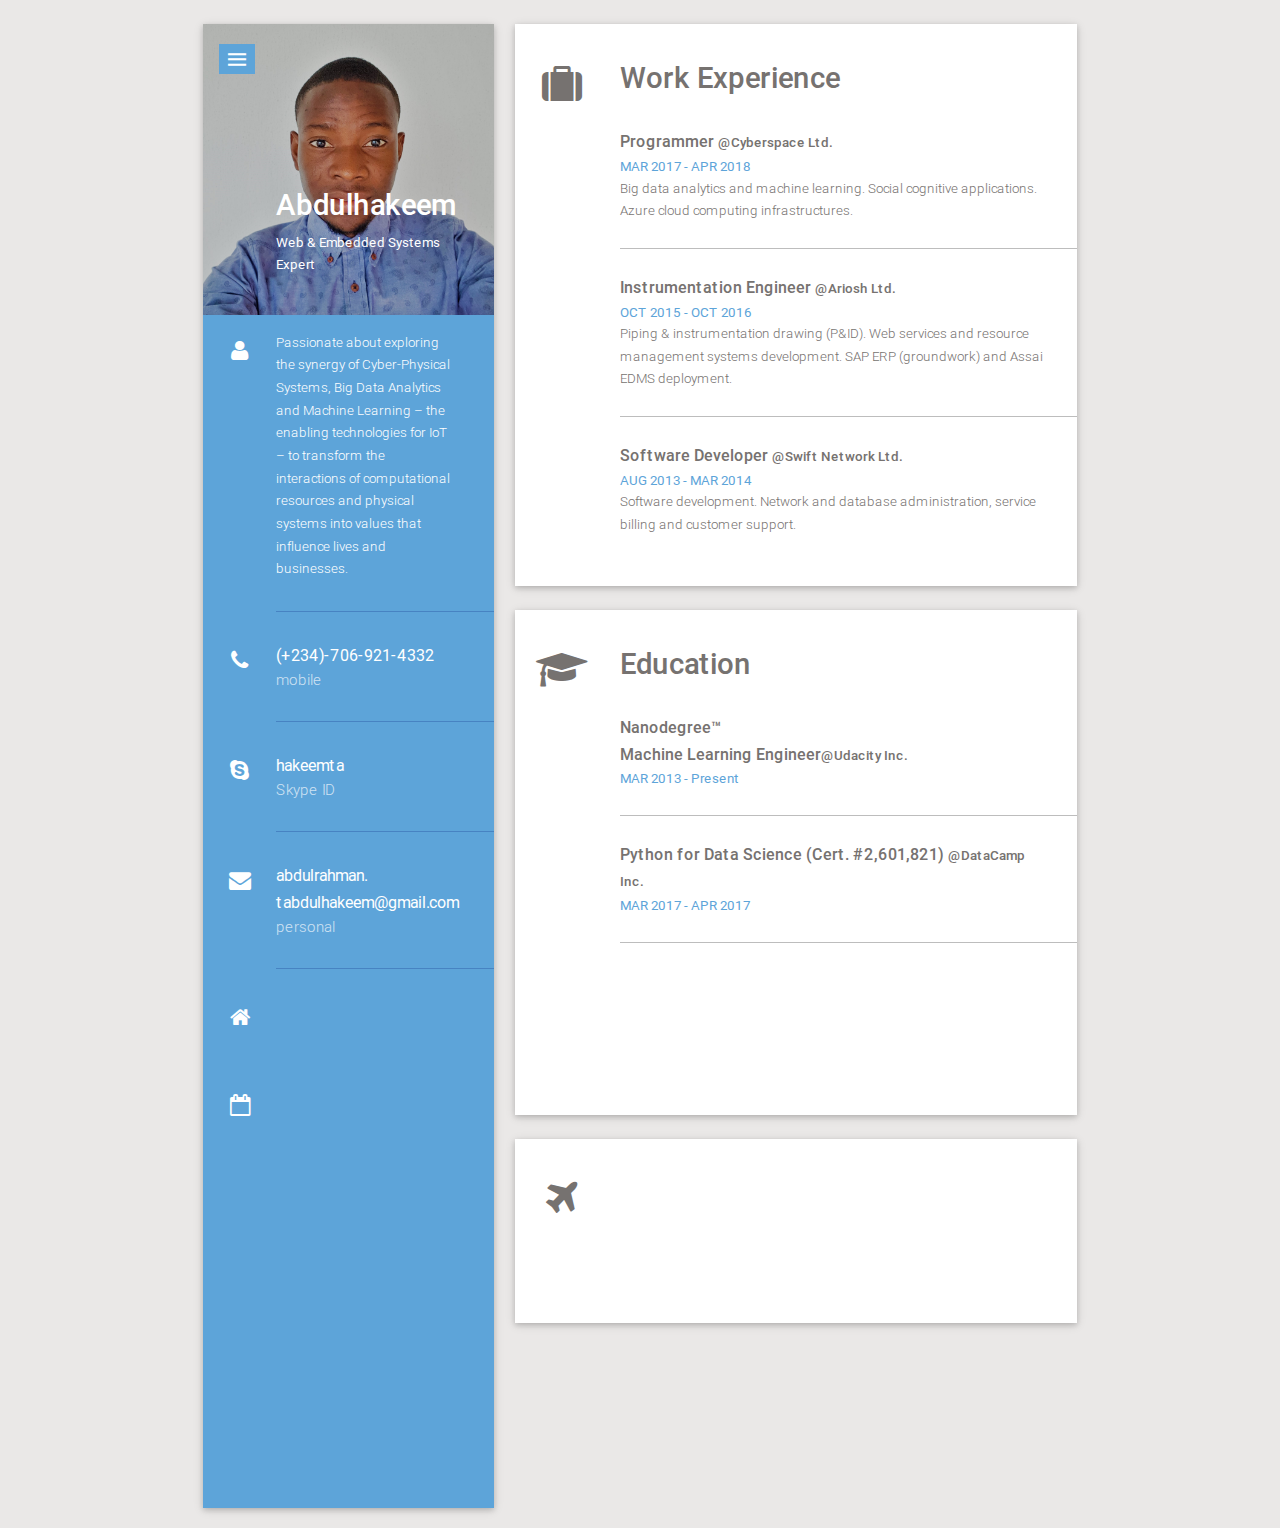
==== index.html @ 5b322613 "Initial Commit" ====
<!DOCTYPE html>
<!--[if IE 7]><html class="no-js ie7 oldie" lang="en-US"> <![endif]-->
<!--[if IE 8]><html class="no-js ie8 oldie" lang="en-US"> <![endif]-->
<!--[if gt IE 8]><!-->
<html lang="en">
    <head>
        <meta charset="utf-8">
        
        <!-- TITLE OF SITE-->
        <title> Abdulhakeem Abdulrahman </title>
        
        <!-- META TAG -->
        <meta name="viewport" content="width=device-width, initial-scale=1.0">
        <meta name="description" content="CV, Portfolio, Resume">
        <meta name="author" content="Md. Siful Islam, Desiver Web">
        
        <!-- FAVICON -->
        <link rel="icon" href="assets/images/favicon.ico">
        <link rel="apple-touch-icon" sizes="72x72" href="assets/images/apple-icon-72x72.png">
        <link rel="apple-touch-icon" sizes="76x76" href="assets/images/apple-icon-76x76.png">
        <link rel="apple-touch-icon" sizes="114x114" href="assets/images/apple-icon-114x114.png">

        <!-- ========================================
                Stylesheets
        ==========================================--> 
        
        <!-- MATERIALIZE CORE CSS -->
        <link href="assets/css/materialize.min.css" rel="stylesheet">
        
        <!-- ADDITIONAL CSS -->
        <link rel="stylesheet" href="assets/css/animate.css">
        
        <!-- FONTS -->
        <!-- <link href='//fonts.googleapis.com/css?family=Roboto:400,100,300,700,400italic,700italic' rel='stylesheet' type='text/css'> -->

        <!--FONTAWESOME CSS-->
        <link href="assets/icons/font-awesome-4.1.0/css/font-awesome.min.css" rel="stylesheet" type="text/css"> 

        <!-- CUSTOM STYLE -->
        <link href="assets/css/style.css" rel="stylesheet">

        <!-- RESPONSIVE CSS-->
        <link href="assets/css/responsive.css" rel="stylesheet">

        <!-- COLORS -->        
        <!--<link rel="alternate stylesheet" href="assets/css/colors/red.css" title="red">-->
        <!--<link rel="alternate stylesheet" href="assets/css/colors/purple.css" title="purple">-->
        <!--<link rel="alternate stylesheet" href="assets/css/colors/orange.css" title="orange">-->
        <!--<link rel="alternate stylesheet" href="assets/css/colors/green.css" title="green">-->
        <!--<link rel="stylesheet" href="assets/css/colors/lime.css" title="lime">-->

        
        <!--[if lt IE 9]><script src="assets/js/ie8-responsive-file-warning.js"></script><![endif] -->
        <!-- HTML5 shim and Respond.js IE8 support of HTML5 elements and media queries -->
        <!--[if lt IE 9]>
          <script src="https://oss.maxcdn.com/libs/html5shiv/3.7.0/html5shiv.js"></script>
          <script src="https://oss.maxcdn.com/libs/respond.js/1.3.0/respond.min.js"></script>
        <![endif]-->
        
    </head>
    <body>
        <!-- Start Container-->
        <div class="container">
            <!-- row -->
            <div class="row">
            <!-- =========================================
                           SIDEBAR   
            ==========================================-->
                <!-- Start Sidebar -->
                <aside class="col l4 m12 s12 sidebar z-depth-1" id="sidebar">
                    <!--  Sidebar row -->
                    <div class="row">                      
                        <!--  top section   -->
                        <div class="heading">                            
                            <!-- ====================
                                      IMAGE   
                            ==========================-->
                            <div class="feature-img">
                                <a href="index.html"><img src="assets/images/profile-img.jpg" class="responsive-img" alt=""></a> 
                            </div>                            
                            <!-- =========================================
                                       NAVIGATION   
                            ==========================================-->
                            <div class=" nav-icon">
                                <nav>
                                    <div class="nav-wrapper">
                                      <ul id="nav-mobile" class="side-nav">                                  
                                        <li><a href="index.html">Resume</a></li>                                        
                                        <li><a href="project.html">Projects</a></li>
                                        <li><a href="cover-latter.html">Cover Latter</a></li>
                                        <li><a href="blog.html">Blog</a></li>
                                        <li><a href="contact.html">Contact</a></li>
                                      </ul>
                                      <a href="#" data-activates="nav-mobile" class="button-collapse  "><i class="mdi-navigation-menu"></i></a>
                                    </div>
                                </nav>
                            </div>                            
                            <!-- ========================================
                                       NAME AND TAGLINE
                            ==========================================-->
                            <div class="title col s12 m12 l9 right  wow fadeIn" data-wow-delay="0.1s">   
                                <h2>Abdulhakeem</h2> <!-- title name -->
                                <span>Web & Embedded Systems Expert</span>  <!-- tagline -->
                            </div>                         
                        </div>
                         <!-- sidebar info -->
                        <div class="col l12 m12 s12 sort-info sidebar-item">
                            <div class="row">                               
                                <div class="col m12 s12 l3 icon"> <!-- icon -->
                                   <i class="fa fa-user"></i>
                                </div>                                
                                <div class="col m12 s12 l9 info wow fadeIn a1" data-wow-delay="0.1s" > <!-- text -->
                                    <div class="section-item-details">
                                        <p>Passionate about exploring the synergy of Cyber-Physical Systems, 
                                            Big Data Analytics and Machine Learning – the enabling technologies for IoT – 
                                            to transform the interactions of computational resources and physical systems into values that influence lives and businesses.</p>
                                    </div>             
                                </div>
                            </div>         
                        </div>
                        <!-- MOBILE NUMBER -->
                        <div class="col l12 m12 s12  mobile sidebar-item">
                            <div class="row">                                
                                <div class="col m12 s12 l3 icon">
                                    <i class="fa fa-phone"></i> <!-- icon -->
                                </div>                                
                                <div class="col m12 s12 l9 info wow fadeIn a2" data-wow-delay="0.2s" >
                                    <div class="section-item-details">
                                        <div class="personal">
                                            <h4><a href="#">(+234)-706-921-4332</a></h4> <!-- Number -->             
                                            <span>mobile</span> 
                                        </div>
                                    </div>
                                </div>
                            </div>             
                        </div>
                        <!-- SKYPE ID -->
                        <div class="col l12 m12 s12  mobile sidebar-item">
                                <div class="row">                                
                                    <div class="col m12 s12 l3 icon">
                                        <i class="fa fa-skype"></i> <!-- icon -->
                                    </div>                                
                                    <div class="col m12 s12 l9 info wow fadeIn a2" data-wow-delay="0.2s" >
                                        <div class="section-item-details">
                                            <div class="personal">
                                                <h4><a href="#">hakeemta</a></h4> <!-- Number -->             
                                                <span>Skype ID</span> 
                                            </div>
                                        </div>
                                    </div>
                                </div>             
                            </div>
                        <!--  EMAIL -->
                        <div class="col l12 m12 s12  email sidebar-item ">
                            <div class="row">                                
                                <div class="col m12 s12 l3 icon">
                                    <i class="fa fa-envelope"></i> <!-- icon -->
                                </div>                                
                                <div class="col m12 s12 l9 info wow fadeIn a3" data-wow-delay="0.3s">
                                    <div class="section-item-details">
                                        <div class="personal">                                    
                                            <h4><a href="mailto:abdulrahman.tabdulhakeem@gmail.com">abdulrahman.<br>tabdulhakeem@gmail.com</a></h4> <!-- Email -->
                                            <span>personal</span> 
                                        </div>
                                    </div>
                                </div> 
                            </div>          
                        </div>
                        <!-- ADDRESS  -->
                        <div class="col l12 m12 s12  address sidebar-item ">
                            <div class="row">                                
                                <div class="col l3 m12  s12 icon">
                                    <i class="fa fa-home"></i> <!-- icon -->
                                </div>                                
                                <div class="col m12 s12 l9 info wow fadeIn a4" data-wow-delay="0.4s">
                                    <div class="section-item-details">
                                        <div class="address-details"> <!-- address  -->
                                            <h4>Lagos, Nigeria</span></h4> 
                                        </div>                         
                                    </div>
                                </div>
                            </div>            
                        </div>
                        <!-- SKILLS -->
                        <div class="col l12 m12 s12  skills sidebar-item" >
                            <div class="row">
                                <div class="col m12 l3 s12 icon">
                                    <i class="fa fa-calendar-o"></i> <!-- icon -->
                                </div>
                                 <!-- Skills -->
                                <div class="col m12 l9 s12 skill-line a5 wow fadeIn" data-wow-delay="0.5s">
                                    <h3>Professional Skills </h3>
                                    
                                    <span>Embedded Systems</span>                                    
                                    <div class="progress">
                                        <div class="determinate"> 90% </div>
                                    </div>
                                    
                                    <span>ASP.NET C#</span>
                                    <div class="progress">
                                        <div class="determinate"> 80%</div>
                                    </div>

                                    <span>IoT</span>
                                    <div class="progress">
                                        <div class="determinate">80%</div>
                                    </div>
                                    
                                    <span>Data Science</span>
                                    <div class="progress">
                                        <div class="determinate">50%</div>
                                    </div>

                                    <span>Machine Learning</span>
                                    <div class="progress">
                                        <div class="determinate">50%</div>
                                    </div>

                                    <span>PHP Laravel</span>
                                    <div class="progress">
                                        <div class="determinate">85%</div>
                                    </div>

                                    <span>SQL</span>
                                    <div class="progress">
                                        <div class="determinate">90%</div>
                                    </div>
                                </div>
                            </div>
                        </div>
                    </div>   <!-- end row -->
                </aside><!-- end sidebar -->

                <!-- =========================================
                   Work experiences
                ==========================================-->

                <section class="col s12 m12 l8 section">
                    <div class="row">
                        <div class="section-wrapper z-depth-1">                            
                            <div class="section-icon col s12 m12 l2">
                                <i class="fa fa-suitcase"></i>
                            </div>
                            <div class="custom-content col s12 m12 l10 wow fadeIn a1" data-wow-delay="0.1s">
                                <h2>Work Experience</h2>

                                <div class="custom-content-wrapper wow fadeIn a2" data-wow-delay="0.2s">
                                    <h3>Programmer <span>@Cyberspace Ltd.</span></h3>
                                    <span>MAR 2017 - APR 2018 </span>
                                    <p> Big data analytics and machine learning. 
                                        Social cognitive applications. 
                                        Azure cloud computing infrastructures.</p>
                                </div>
                                <div class="custom-content-wrapper wow fadeIn a3" data-wow-delay="0.3s">
                                    <h3>Instrumentation Engineer <span>@Ariosh Ltd.</span></h3>
                                    <span>OCT 2015 - OCT 2016 </span>
                                    <p>Piping & instrumentation drawing (P&ID).
                                        Web services and resource management systems development.
                                        SAP ERP (groundwork) and Assai EDMS deployment. </p>
                                </div>
                                <div class="custom-content-wrapper wow fadeIn a4" data-wow-delay="0.4s">
                                    <h3>Software Developer <span>@Swift Network Ltd.</span></h3>
                                    <span>AUG 2013 - MAR 2014 </span>
                                    <p>Software development.
                                        Network and database administration, service billing and customer support. </p>
                                </div>
                            </div>                            
                        </div>

                        <!-- ========================================
                         Education 
                        ==========================================-->

                        <div class="section-wrapper z-depth-1">
                            <div class="section-icon col s12 m12 l2">
                                <i class="fa fa-graduation-cap"></i>
                            </div>
                            <div class="custom-content col s12 m12 l10 wow fadeIn a1" data-wow-delay="0.1s" >
                                <h2>Education </h2>
                                
                                <div class="custom-content-wrapper wow fadeIn a2" data-wow-delay="0.2s" >
                                    <h3>Nanodegree™ 
                                        <br>Machine Learning Engineer<span>@Udacity Inc.</span></h3>
                                    <span>MAR 2013 - Present </span>
                                    <p></p>
                                </div>
                                <div class="custom-content-wrapper wow fadeIn a3" data-wow-delay="0.3s" >
                                    <h3>Python for Data Science (Cert. #2,601,821) <span>@DataCamp Inc.</span></h3>
                                    <span>MAR 2017 - APR 2017 </span>
                                    <p></p>
                                </div>
                                <div class="custom-content-wrapper wow fadeIn a4" data-wow-delay="0.4s" >
                                    <h3>B. Eng. First Class Honours <br>
                                        Electrical and Electronics Engineering <span>@University of Ilorin</span></h3>
                                    <span>NOV 2010 - AUG 2015 </span>
                                    <p>Overall GPA: 4.87/5.00, Major: Electronics and Telecommunications </p>
                                </div>
                            </div>
                        </div>

                        <!-- ========================================
                              Intertests 
                        ==========================================-->

                        <div class="section-wrapper z-depth-1">                           
                            <div class="section-icon col s12 m12 l2">
                                <i class="fa fa-plane"></i>
                            </div>
                            <div class="interests col s12 m12 l10 wow fadeIn" data-wow-delay="0.1s"> 
                                <h2>Interestes </h2>
                                <ul> <!-- interetsr icon start -->
                                    <li><i class="fa fa-camera-retro tooltipped" data-position="top" data-delay="50" data-tooltip="Photography"></i></li>
                                    <li><i class="fa fa-glass tooltipped" data-position="top" data-delay="50" data-tooltip="Drinking"></i></li>
                                    <li><i class="fa fa-headphones tooltipped" data-position="top" data-delay="50" data-tooltip="Music"></i></li>
                                    <li><i class="fa fa-comments tooltipped" data-position="top" data-delay="50" data-tooltip="Chatting"></i></li>
                                    <li><i class="fa fa-coffee tooltipped" data-position="top" data-delay="50" data-tooltip="Coffee"></i></li>
                                </ul> <!-- interetsr icon end -->
                            </div>                          
                        </div>
                        <!-- =======================================
                          portfolio Website
                        ==========================================-->

                        <!-- <div class="section-wrapper z-depth-1 wow fadeIn" data-wow-delay="0.1s">                            
                            <div class="col s12 m12 l10 website right" >
                                <div class="row">
                                    <div class="col s12 m12 l6">
                                       <span><a href="">www.djade.net</a></span>
                                    </div>
                                    <div class="col col s12 m12 l6">
                                        <span><a href="">www.djade.net</a></span>
                                    </div>
                                </div>
                            </div>
                        </div> -->
                    </div><!-- end row -->
                </section><!-- end section -->
            </div> <!-- end row -->
        </div>  <!-- end container -->
        
 <!--=====================
                JavaScript
        ===================== -->
        <!-- Jquery core js-->
        <script src="assets/js/jquery.min.js"></script>
        
        <!-- materialize js-->
        <script src="assets/js/materialize.min.js"></script>
        
        <!-- wow js-->
        <script src="assets/js/wow.min.js"></script>
        
        <!-- Map api -->
        <!-- <script src="//maps.googleapis.com/maps/api/js?v=3.exp"></script> -->
        
        <!-- Masonry js-->
        <script src="assets/js/masonry.pkgd.js"></script>

        <script src="assets/js/validator.min.js"></script>
        
        <!-- Customized js -->
        <script src="assets/js/init.js"></script>

    </body>
</html>
---- assets/css/style.css ----
/*------------------------------------------------------------------

[Master Stylesheet]
Project:	    Matarial CV/Resume Template 
Version:	    1.0
Last change:	06/02/16 
Primary use:	CV/Resume, Portfolio, Perosnal Website 

-------------------------------------------------------------------*/
/*
|----------------------------------------------------------------------------
| CSS INDEX
|----------------------------------------------------------------------------
    1. STYLESHEET
        1-1. CUSTOM 
        1-2. TYPOGRAPHY
        1.3. BODY
    2. SIDEBAR
    3. SECTIONS CUSTOM STYLE
    4. WORK EXPERIENCE
    5. INTEREST
    6. WEBSITE
    7. BLOG
    8. COVER LATTER
    9. CONTACT
    10. PORTFOLIO

------------------------------------------------------------------*/
/*------------------------------------------------------------------
[ Color codes ]
    main-color:         #5da4d9;
    Blue:               #71DD75 (Blue)    [ This is the main color in Template ]
    white:              #FFFFFF (White)     [  ]
    body-bg-color:      #eae8e7            [ body bg color ]
    font-color:         #767270             [ font color  ]
    border-color:       #4783c2;

------------------------------------------------------------------ */
* {
  font-family: 'roboto', sans-serif;
}
.fix {
  overflow: hidden;
}
p {
  font-family: 'Roboto', sans-serif;
  font-weight: 300;
  font-size: 10pt;
  line-height: 17pt;
}
a {
  color: #ffffff;
}
.clear {
  clear: both;
}
/* style for wow animation*/
.a1 {
  visibility: visible;
  -webkit-animation-delay: 0.1s;
  -moz-animation-delay: 0.1s;
  animation-delay: 0.1s;
}
.a2 {
  visibility: visible;
  -webkit-animation-delay: 0.2s;
  -moz-animation-delay: 0.2s;
  animation-delay: 0.2s;
}
.a3 {
  visibility: visible;
  -webkit-animation-delay: 0.3s;
  -moz-animation-delay: 0.3s;
  animation-delay: 0.3s;
}
.a4 {
  visibility: visible;
  -webkit-animation-delay: 0.4s;
  -moz-animation-delay: 0.4s;
  animation-delay: 0.4s;
}
.a5 {
  visibility: visible;
  animation-delay: 0.5s;
  -webkit-animation-delay: 0.5s;
  animation-name: fadeIn;
  -webkit-animation-name: fadeIn;
}
/* style for Typography */
h2,
h3 {
  font-family: 'Roboto', sans-serif;
  font-weight: 500;
}
h2 {
  font-size: 22pt;
  line-height: 37pt;
  margin: 0px;
}
h3 {
  font-size: 14pt;
  line-height: 24pt;
}
h4 {
  font-size: 12pt;
  line-height: 20pt;
  opacity: 1;
}
h5 {
  font-size: 10pt;
  margin: 0px;
  padding: 0px;
  line-height: 15pt;
}
.fa {
  font-size: 22px;
}
/* style for

***** body  *****

*/
body {
  background-color: #eae8e7;
  color: #767270;
  text-align: center;
}
.container {
  margin-top: 24px;
}
/* style for

***** Sidebar  *****

*/
.sidebar {
  text-align: left;
  color: #ffffff;
  background-color: #5da4d9;
  overflow: hidden;
  display: block;
}
.sidebar .heading {
  position: relative;
}
.sidebar .heading .feature-img {
  position: relative;
}
.sidebar .heading .feature-img img {
  width: 100%;
}
.sidebar .heading .button-collapse {
  display: block !important;
}
.sidebar .heading .nav-icon {
  position: absolute;
  top: 0;
  padding: 0 16px;
}
.sidebar .heading nav {
  background-color: initial;
  box-shadow: initial;
}
.sidebar .heading nav .button-collapse i {
  height: 30px;
  font-size: 18pt;
  line-height: 24pt;
  background-color: #5da4d9;
  margin-top: 20px;
  padding: 0px 6px;
}
.sidebar .heading nav .side-nav h3 {
  color: #5da4d9;
  padding: 0 15px;
}
.sidebar .heading nav .side-nav li a:hover {
  color: #5da4d9;
}
.sidebar .heading nav .side-nav li:hover {
  background-color: transparent !important;
}
.sidebar .heading .title {
  position: absolute;
  right: 11px;
  bottom: 46px;
}
.sidebar .heading .title span {
  margin-top: -5px;
  font-size: 10pt;
  margin: 0px;
  padding: 0px;
  line-height: 15pt;
}
.sidebar .icon {
  margin-top: 8px;
}
.sidebar .icon .fa {
  display: inherit;
  text-align: center;
}
.sidebar .sidebar-item {
  overflow: hidden;
  margin-top: 10px;
}
.sidebar .sidebar-item:first-child {
  margin-top: 30px;
}
.sidebar .section-item-details {
  padding-right: 26px;
  margin-bottom: 30px;
}
.sidebar .section-item-details p {
  margin: 0px;
}
.sidebar .info {
  border-bottom: 1px solid #4783c2;
  padding-left: 0px;
}
.sidebar .info span {
  opacity: 0.7;
  font-weight: 300;
}
.sidebar .personal {
  margin-bottom: 20px;
}
.sidebar .personal h4 {
  margin: 0px;
}
.sidebar .work h4 {
  margin-bottom: 0px;
}
.sidebar .address-details h4 {
  margin-top: 0px;
}
.sidebar .address-details h4 span {
  font-size: 10pt;
}
.sidebar .skill-line {
  padding-right: 30px;
  padding-left: 0px;
}
.sidebar .skill-line .progress {
  background-color: #4783c2;
  height: 2px;
  overflow: visible;
}
.sidebar .skill-line .determinate {
  background-color: #ffffff;
}
.sidebar .skill-line .determinate .fa {
  font-size: 12px;
  position: absolute;
  top: -5px;
  right: 0px;
  margin-left: 50%;
}
.sidebar .skill-line h3 {
  margin-top: 0px;
  margin-bottom: 20px;
}
.sidebar .skill-line span {
  opacity: initial;
}
/* style for

***** Sections *****

*/
#section {
  overflow: hidden;
}
.section {
  padding-left: 32px !important;
  text-align: left;
}
.section .fa {
  text-align: center;
  display: block;
  font-size: 30pt;
}
.section .section-wrapper {
  background-color: #ffffff;
  overflow: hidden;
  margin-bottom: 24px;
  padding-bottom: 24px !important;
}
.section .section-wrapper .section-icon {
  margin-top: 40px;
}
.section .section-wrapper h2 {
  margin-top: 30px;
  margin-bottom: 25px;
}
/* style for

***** Work Experience  *****

*/
.custom-content {
  padding-right: 0px !important;
}
.custom-content-wrapper {
  padding-right: 30px;
  margin-bottom: 25px;
  border-bottom: 1px solid #bdbdbd;
}
.custom-content-wrapper:last-child {
  border-bottom: initial;
}
.custom-content-wrapper h3 {
  margin: 0px;
  font-size: 12pt;
  line-height: 20pt;
}
.custom-content-wrapper h3 span {
  color: #767270;
}
.custom-content-wrapper span {
  color: #5da4d9;
  margin-top: 0px;
  font-size: 10pt;
  line-height: 15pt;
}
.custom-content-wrapper p {
  margin-top: 0px;
  margin-bottom: 25px;
}
/* style for

*****  Interests  *****

*/
.interests ul {
  padding-left: 0px;
}
.interests ul li {
  list-style-type: none;
  display: inline-block;
  width: 19%;
}
.interests ul li .fa {
  color: #5da4d9;
  text-align: left;
}
/* style for

***** Portfolio website  *****

*/
.website {
  padding-top: 40px !important;
  padding: 20px;
}
.website span {
  font-size: 12pt;
  line-height: 18pt;
}
.website span a {
  color: #5da4d9;
  word-wrap: break-word;
}
/* style for

***** blog  *****

*/
.post-title {
  margin-top: -5px;
  color: white;
  padding: 20px 30px;
}
.post-title h2 {
  margin: 0px;
  font-size: 14pt;
  line-height: 24pt;
}
.post-title span {
  opacity: 0.7;
}
.blog-post .thumbnail img {
  width: 100%;
  margin-bottom: -2px;
}
.blog-post:nth-child(odd) {
  padding-left: 0px !important;
}
.blog-post:nth-child(even) {
  padding-right: 0px !important;
}
.blog-post:last-child {
  padding-right: 0px !important;
}
#blog-post-1 {
  background-color: #e95855;
}
#blog-post-2 {
  background-color: #707281;
}
#blog-post-3 {
  background-color: #564d52;
}
#blog-post-4 {
  background-color: #47bac9;
}
#blog-post-5 {
  background-color: #68c02e;
}
.post-details {
  background-color: #ffffff;
  padding: 20px 30px;
  margin-bottom: 24px;
}
.featured-img {
  padding-right: 0px !important;
}
.caption {
  padding-left: 0px !important;
}
#caption .post-details {
  margin-bottom: 0px;
}
.comment .section-wrapper {
  padding-bottom: 0px !important;
  margin-bottom: 0px !important;
}
.comment .comment-img {
  padding: 10px;
}
.comment .comment-details {
  padding: 10px;
}
.comment .comment-details h4 {
  margin: 0px;
}
.comment .comment-details span {
  font-size: 9pt;
  line-height: 17pt;
}
.comment-form {
  padding-bottom: 0px;
  background-color: #fff;
  padding: 20px 50px !important;
}
/* style for
    **************
   * Cover latter * 
 
*/
.cover-latter {
  padding: 30px;
  margin-right: 5px;
  margin-bottom: 24px;
  background-color: white;
}
.cover-latter strong {
  font-weight: 400;
}
.cover-latter p:last-child {
  margin: 30px 0px;
}
.cover-latter p h2 {
  margin-bottom: 0px;
  font-size: 12pt;
  line-height: 20pt;
}
.cover-latter .cover-title span {
  font-size: 12pt;
  line-height: 20pt;
  font-weight: 500;
}
.cover-latter .cover-title h2 {
  font-size: 12pt;
  line-height: 20pt;
  margin-top: 20px;
}
.cover-latter .cover-title h4 {
  font-weight: 500;
}
.cover-latter .cover-title p {
  margin-top: 0px;
}
.cover-latter .signature h4 {
  margin: 0px;
}
/* ***** Contact  *****
*
*/
.section .g-map {
  padding-bottom: 0px !important;
}
.section .g-map #map {
  width: 100%;
  height: 350px;
}
input[type=text]:focus:not([readonly]),
input[type=password]:focus:not([readonly]),
input[type=email]:focus:not([readonly]),
input[type=url]:focus:not([readonly]),
input[type=time]:focus:not([readonly]),
input[type=date]:focus:not([readonly]),
input[type=datetime-local]:focus:not([readonly]),
input[type=tel]:focus:not([readonly]),
input[type=number]:focus:not([readonly]),
input[type=search]:focus:not([readonly]),
textarea.materialize-textarea:focus:not([readonly]) {
  border-bottom: 1px solid #5da4d9;
}
input[type=text]:focus:not([readonly]) + label,
input[type=password]:focus:not([readonly]) + label,
input[type=email]:focus:not([readonly]) + label,
input[type=url]:focus:not([readonly]) + label,
input[type=time]:focus:not([readonly]) + label,
input[type=date]:focus:not([readonly]) + label,
input[type=datetime-local]:focus:not([readonly]) + label,
input[type=tel]:focus:not([readonly]) + label,
input[type=number]:focus:not([readonly]) + label,
input[type=search]:focus:not([readonly]) + label,
textarea.materialize-textarea:focus:not([readonly]) + label {
  color: #5da4d9;
}
.waves-me:focus {
  background-color: #5da4d9;
  color: #fff;
}
.btn {
  margin-left: 10px;
  background-color: #5da4d9;
}
.btn:hover,
.btn:focus {
  background-color: #5da4d9;
}
.email-success,
.email-failed {
  display: none;
  text-align: left !important;
  margin: 0 0 0 0 !important;
}
.btn.disabled {
  background-color: #5da4d9;
  color: #fff;
  cursor: default;
}
.btn.disabled:focus {
  background-color: #5da4d9;
  color: #fff;
  cursor: default;
}
.btn.disabled:hover {
  background-color: #5da4d9;
  color: #fff;
  cursor: default;
}
#msgSubmit {
  font-size: 20px;
  margin-bottom: 20px;
  margin-left: 10px;
}
.text-danger {
  color: red;
}
.text-success {
  color: #5da4d9 ;
}
/*
|----------------------------------------------------------------------------
| PORTFOLIO
|----------------------------------------------------------------------------
*/
.portfolio-nav ul {
  margin: 30px;
  text-align: center;
}
.portfolio-nav ul li {
  list-style-type: none;
  display: inline;
  margin: 10px;
  padding-bottom: 5px;
  cursor: pointer;
  text-transform: uppercase;
}
.portfolio-nav ul li:hover {
  border-bottom: 1px solid #bdbdbd;
}
.mix {
  display: none;
}
.fancybox-overlay {
  background-color: rgba(25, 22, 22, 0.69);
}
.back-btn {
  margin: 0 auto;
  text-align: center;
  margin-bottom: 20px;
}
.back-btn .fa {
  display: inline;
}
#back-button {
  display: none;
  text-align: center;
  text-transform: uppercase;
  margin: 0 auto;
  padding: 15px;
}
#back-button i {
  margin-right: 10px;
  font-size: 30px;
  opacity: 0.9;
  position: relative;
  top: 5px;
  margin-right: 15px;
}
#back-button img {
  padding: 10px;
}
#loader {
  min-height: 930px;
  position: relative;
  display: none;
}
#loader .loader-icon {
  background: url(../images/loading.gif) no-repeat center center;
  background-color: #FFF;
  margin: -22px -22px;
  top: 50%;
  left: 60%;
  z-index: 10000;
  position: fixed;
  width: 44px;
  height: 44px;
  -webkit-background-size: 30px 30px;
  background-size: 30px 30px;
  border-radius: 5px;
}
.full-project {
  padding: 30px !important;
}
.single-project {
  background-color: #fff;
  margin-bottom: 20px;
}
.single-project .full-project-title {
  font-size: 30px;
}
.single-project-img {
  margin: 0;
  padding: 0 !important;
}
.single_image {
  color: #fff;
  text-align: left;
}
.single_image h2 {
  font-size: 22px;
  line-height: 34px;
  margin: 10px 0;
}
.single_image p {
  text-transform: normal;
  margin-top: 10px;
  opacity: 0.8;
}
.full-portfolio {
  position: relative;
}
.full-portfolio .section-wrapper {
  padding-bottom: 0 !important;
}
.full-project-content {
  padding: 30px;
}
.project-information li a {
  color: #5da4d9;
}
---- assets/css/responsive.css ----
/* Smartphones (landscape) */
@media only screen and (min-width: 321px) and (max-device-width: 568px) {
  .container {
    width: 100% !important;
  }
  /* Sidebar Style*/
  .sidebar .sidebar-item .info {
    margin-top: 20px;
  }
  .sidebar .sidebar-item .icon {
    margin-top: 20px;
  }
  .sidebar .skill-line span {
    text-align: left;
    display: block;
  }
  .sidebar .skill-line h3 {
    margin-bottom: 50px;
  }
  /* Section Style*/
  .section {
    padding: 0px !important;
    text-align: center;
    margin-top: 30px;
    padding: 0px 22px;
  }
  .section h4 {
    margin-bottom: 10px;
  }
  .section .custom-content-wrapper p {
    padding: 15px;
  }
  .section .section-wrapper h2 {
    margin-top: 10px;
    margin-bottom: 10px;
  }
  .interests {
    margin-bottom: 10px;
  }
  .interests ul li {
    padding: 10px 15px;
    margin-right: initial;
  }
}
/* Smartphones (portrait) */
@media only screen and (max-width: 320px) {
  .container {
    width: 100% !important;
  }
  /* Sidebar Style*/
  .sidebar .nav-icon {
    top: 0;
  }
  .sidebar .button-collapse {
    margin-left: 0px;
  }
  .sidebar-item .info {
    margin-top: 20px;
  }
  .skill-line span {
    text-align: left;
    display: block;
  }
  .skill-line h3 {
    margin-bottom: 50px;
  }
  /* Sidebar Style*/
  .section {
    padding: 0px !important;
    margin-top: 30px;
    padding: 0px 22px;
  }
  .section h4 {
    line-height: 24px;
    margin-bottom: 10px;
  }
  .section .custom-content-wrapper p {
    padding: 15px;
  }
  .interests {
    margin-top: 20px;
    margin-bottom: 10px;
  }
  .interests ul li .fa {
    text-align: center;
  }
}
/* iPads (landscape) ----------- */
@media only screen and (min-device-width: 768px) and (max-device-width: 1024px) and (orientation: landscape) {
  /* Sidebar Style*/
  .sidebar .icon {
    margin-bottom: 15px;
  }
  .sidebar .nav-icon {
    top: 0px;
  }
  /* Sidebar Style*/
  .section {
    text-align: left;
    padding-right: 0px !important;
    padding-left: 24px !important;
  }
  .section .education-details p {
    margin-top: 5px;
    padding-top: 0px;
  }
}
/* iPads (portrait) */
@media only screen and (min-device-width: 768px) and (max-device-width: 1024px) and (orientation: portrait) {
  body {
    text-align: center;
  }
  .container {
    width: 100% !important;
  }
  .sidebar .nav-icon {
    top: 130px;
  }
  .sidebar .sidebar-item {
    overflow: hidden;
  }
  .sidebar .icon {
    margin: 30px 0;
  }
  .sidebar .button-collapse {
    margin-left: 6px;
  }
  .sidebar .skill-line span {
    text-align: left;
    display: block;
  }
  .sidebar .skill-line h3 {
    margin-bottom: 20px;
  }
  .section {
    padding: 0px !important;
    margin-top: 30px;
    padding: 0px 22px;
    text-align: center;
  }
  .section .custom-content-wrapper p {
    margin-top: 5px;
    padding: 0px 20px;
  }
  .interests {
    margin-top: 20px;
    margin-bottom: 10px;
  }
}
/* tab portrait and down   */
@media only screen and (max-width: 992px) {
  .container {
    width: 100% !important;
    margin-top: 0px !important;
  }
  .row {
    margin-left: -1.5rem !important;
    margin-right: -1.5rem !important;
    overflow-x: hidden !important;
  }
  /* Nav  Style*/
  .button-collapse i {
    margin-left: 20px;
  }
  /* Sidebar Style*/
  .sidebar {
    text-align: center;
  }
  .sidebar .sidebar-item {
    padding: 0px 30px;
  }
  .sidebar .section-item-details {
    padding: 0 20px;
  }
  .sidebar .icon {
    margin-top: 20px;
    margin-bottom: 20px;
  }
  .sidebar .info {
    padding-left: 15px;
  }
  .sidebar .skill-line {
    margin-right: 0px !important;
    padding: 20px;
  }
  .sidebar .skill-line span {
    text-align: left;
    display: block;
  }
  /* Section Style*/
  .section {
    text-align: center;
    margin-top: 30px;
    padding: 0px !important;
  }
  .section .section-details {
    margin-right: 0px;
  }
  .section .section-details h2 {
    margin-top: 20px;
    margin-bottom: 20px;
  }
  .section .custom-content-wrapper {
    padding: initial;
  }
  .section .custom-content-wrapper p {
    margin-top: 10px;
    padding: 0 20px;
  }
  .section .custom-content {
    padding: 0 10px !important;
  }
  .section .custom-content,
  .section .blog-post {
    margin: 0px 30px;
  }
  /* Cover latter section Style*/
  .cover-latter {
    text-align: left;
    margin-right: 0px;
  }
  /* Refarence section Style*/
  .refarances {
    padding: 20px 10px 10px;
  }
  /* Interest section Style*/
  .interests ul li .fa {
    text-align: center;
  }
  /* Blog section Style*/
  .post-details p {
    padding: 0 30px;
  }
  /* Contact section Style*/
  #contact {
    padding: 0px 40px;
  }
  #form-submit {
    width: 100%;
  }
  /* Full post comment Style*/
  .comment {
    padding: 0 40px !important;
  }
  .comment-form {
    padding: 0 50px !important;
  }
  .comment-form .input-field:last-child {
    padding-left: 0;
  }
  .comment-form .btn {
    width: 100%;
  }
  .comment-img img {
    width: 100px;
  }
  .comment-details {
    padding: 20px;
  }
  .project-description {
    padding: 0 20px;
  }
}
/* iphone 6 (portrait and landscape)  */
@media only screen and (min-device-width: 375px) and (max-device-width: 667px) {
  body {
    text-align: center;
  }
  .sidebar .sidebar-item {
    margin-top: 0px;
  }
  .skill-line span {
    text-align: left;
    display: block;
  }
}
---- assets/css/colors/red.css ----
/* 
***** body  *****
*/
body {
  background-color: #eae8e7;
  color: #767270;
}

/* 
***** Sidebar  *****
*/
.sidebar {
  color: #ffffff;
  background-color: #e74c3c;
  
}
.sidebar .heading nav .button-collapse i {
  background-color: #e74c3c;
}
.sidebar .heading nav .side-nav h3 {
  color: #e74c3c;
}
.sidebar .heading nav .side-nav li a:hover {
  color: #e74c3c;
}
.sidebar .heading nav .side-nav li:hover {
  background-color: transparent !important;
}

.sidebar .info {
  border-bottom: 1px solid #c83c2e;
}

.sidebar .skill-line .progress {
  background-color: #c83c2e;
}
.sidebar .skill-line .determinate {
  background-color: #ffffff;
}

/* 
***** Sections *****
*/

.section .section-wrapper {
  background-color: #ffffff;
}

/*
***** Work Experience  *****
*/
.custom-content-wrapper {
  border-bottom: 1px solid #bdbdbd;
}

.custom-content-wrapper span {
  color: #e74c3c;
}

/*
*****  Interests  *****
*/

.interests ul li .fa {
  color: #e74c3c;
}
/* 
***** Portfolio website  *****
*/

.website span a {
  color: #e74c3c;
}

/* ***** Contact  *****
*  
*/

input[type=text]:focus:not([readonly]),
input[type=password]:focus:not([readonly]),
input[type=email]:focus:not([readonly]),
input[type=url]:focus:not([readonly]),
input[type=time]:focus:not([readonly]),
input[type=date]:focus:not([readonly]),
input[type=datetime-local]:focus:not([readonly]),
input[type=tel]:focus:not([readonly]),
input[type=number]:focus:not([readonly]),
input[type=search]:focus:not([readonly]),
textarea.materialize-textarea:focus:not([readonly]) {
  border-bottom: 1px solid #e74c3c;
}
input[type=text]:focus:not([readonly]) + label,
input[type=password]:focus:not([readonly]) + label,
input[type=email]:focus:not([readonly]) + label,
input[type=url]:focus:not([readonly]) + label,
input[type=time]:focus:not([readonly]) + label,
input[type=date]:focus:not([readonly]) + label,
input[type=datetime-local]:focus:not([readonly]) + label,
input[type=tel]:focus:not([readonly]) + label,
input[type=number]:focus:not([readonly]) + label,
input[type=search]:focus:not([readonly]) + label,
textarea.materialize-textarea:focus:not([readonly]) + label {
  color: #e74c3c;
}
.waves-me:focus {
  background-color: #e74c3c;
  color: #fff;
}
.btn {
  margin-left: 10px;
  background-color: #e74c3c;
}
.btn:hover,
.btn:focus {
  background-color: #e74c3c;
}

.btn.disabled {
    background-color: #e74c3c;
    color: #fff;
    cursor: default;
}
.btn.disabled:focus {
    background-color: #e74c3c;
    color: #fff;
    cursor: default;
}
.btn.disabled:hover {
    background-color: #e74c3c;
    color: #fff;
    cursor: default;
}
---- assets/css/colors/purple.css ----
body {
  background-color: #eae8e7;
  color: #767270;
}
/* style for

***** Sidebar  *****

*/
.sidebar {
  color: #ffffff;
  background-color: #673ab7;
}

.sidebar .heading nav .button-collapse i {
  background-color: #673ab7;
}
.sidebar .heading nav .side-nav h3 {
  color: #673ab7;
}
.sidebar .heading nav .side-nav li a:hover {
  color: #673ab7;
}
.sidebar .info {
  border-bottom: 1px solid #512da8;
}
.sidebar .skill-line .progress {
  background-color: #512da8;
}
.sidebar .skill-line .determinate {
  background-color: #ffffff;
}
/* 
***** Work Experience  *****
*/

.custom-content-wrapper {
  border-bottom: 1px solid #bdbdbd;
}
.custom-content-wrapper span {
  color: #673ab7;
}

/* style for

*****  Interests  *****

*/

.interests ul li .fa {
  color: #673ab7;
}
/* 
***** Portfolio website  *****
*/
.website span a {
  color: #673ab7;
}

input[type=text]:focus:not([readonly]),
input[type=password]:focus:not([readonly]),
input[type=email]:focus:not([readonly]),
input[type=url]:focus:not([readonly]),
input[type=time]:focus:not([readonly]),
input[type=date]:focus:not([readonly]),
input[type=datetime-local]:focus:not([readonly]),
input[type=tel]:focus:not([readonly]),
input[type=number]:focus:not([readonly]),
input[type=search]:focus:not([readonly]),
textarea.materialize-textarea:focus:not([readonly]) {
  border-bottom: 1px solid #673ab7;
}
input[type=text]:focus:not([readonly]) + label,
input[type=password]:focus:not([readonly]) + label,
input[type=email]:focus:not([readonly]) + label,
input[type=url]:focus:not([readonly]) + label,
input[type=time]:focus:not([readonly]) + label,
input[type=date]:focus:not([readonly]) + label,
input[type=datetime-local]:focus:not([readonly]) + label,
input[type=tel]:focus:not([readonly]) + label,
input[type=number]:focus:not([readonly]) + label,
input[type=search]:focus:not([readonly]) + label,
textarea.materialize-textarea:focus:not([readonly]) + label {
  color: #673ab7;
}
.waves-me:focus {
  background-color: #673ab7;
  color: #fff;
}
.btn {

  background-color: #673ab7;
}
.btn:hover,
.btn:focus {
  background-color: #673ab7;
}
.btn.disabled {
    background-color: #673ab7;
    color: #fff;
    cursor: default;
}
.btn.disabled:focus {
    background-color: #673ab7;
    color: #fff;
    cursor: default;
}
.btn.disabled:hover {
    background-color: #673ab7;
    color: #fff;
    cursor: default;
}
---- assets/css/colors/orange.css ----
/* 
***** body  *****
*/
body {
  background-color: #eae8e7;
  color: #767270;
}

/* 
***** Sidebar  *****
*/
.sidebar {
  color: #ffffff;
  background-color: #e67e22;
}

.sidebar .heading nav .button-collapse i {
  background-color: #e67e22;
}
.sidebar .heading nav .side-nav h3 {
  color: #e67e22;
}
.sidebar .heading nav .side-nav li a:hover {
  color: #e67e22;
}


.sidebar .info {
  border-bottom: 1px solid #b86318;
}


.sidebar .skill-line .progress {
  background-color: #b86318;
}
.sidebar .skill-line .determinate {
  background-color: #ffffff;
}

/*
***** Sections *****
*/

.section .section-wrapper {
  background-color: #ffffff;
}

/*
***** Work Experience  *****
*/

.custom-content-wrapper {
  border-bottom: 1px solid #bdbdbd;
}

.custom-content-wrapper span {
  color: #e67e22;
}
  
/*
*****  Interests  *****
*/

.interests ul li .fa {
  color: #e67e22;
}
/* 
***** Portfolio website  *****
*/
.website span a {
  color: #e67e22;
}

/* ***** Contact  *****
*  
*/

input[type=text]:focus:not([readonly]),
input[type=password]:focus:not([readonly]),
input[type=email]:focus:not([readonly]),
input[type=url]:focus:not([readonly]),
input[type=time]:focus:not([readonly]),
input[type=date]:focus:not([readonly]),
input[type=datetime-local]:focus:not([readonly]),
input[type=tel]:focus:not([readonly]),
input[type=number]:focus:not([readonly]),
input[type=search]:focus:not([readonly]),
textarea.materialize-textarea:focus:not([readonly]) {
  border-bottom: 1px solid #e67e22;
}
input[type=text]:focus:not([readonly]) + label,
input[type=password]:focus:not([readonly]) + label,
input[type=email]:focus:not([readonly]) + label,
input[type=url]:focus:not([readonly]) + label,
input[type=time]:focus:not([readonly]) + label,
input[type=date]:focus:not([readonly]) + label,
input[type=datetime-local]:focus:not([readonly]) + label,
input[type=tel]:focus:not([readonly]) + label,
input[type=number]:focus:not([readonly]) + label,
input[type=search]:focus:not([readonly]) + label,
textarea.materialize-textarea:focus:not([readonly]) + label {
  color: #e67e22;
}
.waves-me:focus {
  background-color: #e67e22;
  color: #fff;
}
.btn {
  margin-left: 10px;
  background-color: #e67e22;
}
.btn:hover,
.btn:focus {
  background-color: #e67e22;
}

.btn.disabled {
    background-color: #e67e22;
    color: #fff;
    cursor: default;
}
.btn.disabled:focus {
    background-color: #e67e22;
    color: #fff;
    cursor: default;
}
.btn.disabled:hover {
    background-color: #e67e22;
    color: #fff;
    cursor: default;
}
---- assets/css/colors/green.css ----
body {
  background-color: #eae8e7;
  color: #767270;
}

/* 
***** Sidebar  *****
*/
.sidebar {
  color: #ffffff;
  background-color: #1abc9c;
}
.sidebar .heading nav .button-collapse i {
  background-color: #1abc9c;
}
.sidebar .heading nav .side-nav h3 {
  color: #1abc9c;
}
.sidebar .heading nav .side-nav li a:hover {
  color: #1abc9c;
}
.sidebar .info {
  border-bottom: 1px solid #248673;
}
.sidebar .skill-line .progress {
  background-color: #248673;
}

/* style for
***** Work Experience  *****
*/

.custom-content-wrapper span {
  color: #1abc9c;
}

/* style for
*****  Interests  *****
*/
.interests ul li .fa {
  color: #1abc9c;
}
/* style for
***** Portfolio website  *****
*/

.website span a {
  color: #1abc9c;
}

input[type=text]:focus:not([readonly]),
input[type=email]:focus:not([readonly]),
input[type=tel]:focus:not([readonly]),
input[type=number]:focus:not([readonly]),
input[type=search]:focus:not([readonly]),
textarea.materialize-textarea:focus:not([readonly]) {
  border-bottom: 1px solid #1abc9c;
}
input[type=text]:focus:not([readonly]) + label,
input[type=password]:focus:not([readonly]) + label,
input[type=email]:focus:not([readonly]) + label,
input[type=url]:focus:not([readonly]) + label,
input[type=time]:focus:not([readonly]) + label,
input[type=date]:focus:not([readonly]) + label,
input[type=datetime-local]:focus:not([readonly]) + label,
input[type=tel]:focus:not([readonly]) + label,
input[type=number]:focus:not([readonly]) + label,
input[type=search]:focus:not([readonly]) + label,
textarea.materialize-textarea:focus:not([readonly]) + label {
  color: #1abc9c;
}
.waves-me:focus {
  background-color: #1abc9c;
  color: #fff;
}
.btn {
  margin-left: 10px;
  background-color: #1abc9c;
}
.btn:hover,
.btn:focus {
  background-color: #1abc9c;
}

.btn.disabled {
    background-color: #1abc9c;
    color: #fff;
    cursor: default;
}
.btn.disabled:focus {
    background-color: #1abc9c;
    color: #fff;
    cursor: default;
}
.btn.disabled:hover {
    background-color: #1abc9c;
    color: #fff;
    cursor: default;
}
---- assets/css/colors/lime.css ----
/* 
***** body  *****
*/
body {
  background-color: #eae8e7;
  color: #767270;
}

/* 
***** Sidebar  *****
*/
.sidebar {
  color: #ffffff;
  background-color: #5da4d9;
  
}
.sidebar .heading nav .button-collapse i {
  background-color: #5da4d9;
}
.sidebar .heading nav .side-nav h3 {
  color: #e74c3c;
}
.sidebar .heading nav .side-nav li a:hover {
  color: #5da4d9;
}
.sidebar .heading nav .side-nav li:hover {
  background-color: transparent !important;
}

.sidebar .info {
  border-bottom: 1px solid #4783c2;
}

.sidebar .skill-line .progress {
  background-color: #4783c2;
}
.sidebar .skill-line .determinate {
  background-color: #ffffff;
}

/* 
***** Sections *****
*/

.section .section-wrapper {
  background-color: #ffffff;
}

/*
***** Work Experience  *****
*/
.custom-content-wrapper {
  border-bottom: 1px solid #bdbdbd;
}

.custom-content-wrapper span {
  color: #5da4d9;
}

/*
*****  Interests  *****
*/

.interests ul li .fa {
  color: #5da4d9;
}
/* 
***** Portfolio website  *****
*/

.website span a {
  color: #5da4d9;
}

/* ***** Contact  *****
*  
*/

input[type=text]:focus:not([readonly]),
input[type=password]:focus:not([readonly]),
input[type=email]:focus:not([readonly]),
input[type=url]:focus:not([readonly]),
input[type=time]:focus:not([readonly]),
input[type=date]:focus:not([readonly]),
input[type=datetime-local]:focus:not([readonly]),
input[type=tel]:focus:not([readonly]),
input[type=number]:focus:not([readonly]),
input[type=search]:focus:not([readonly]),
textarea.materialize-textarea:focus:not([readonly]) {
  border-bottom: 1px solid #5da4d9;
}
input[type=text]:focus:not([readonly]) + label,
input[type=password]:focus:not([readonly]) + label,
input[type=email]:focus:not([readonly]) + label,
input[type=url]:focus:not([readonly]) + label,
input[type=time]:focus:not([readonly]) + label,
input[type=date]:focus:not([readonly]) + label,
input[type=datetime-local]:focus:not([readonly]) + label,
input[type=tel]:focus:not([readonly]) + label,
input[type=number]:focus:not([readonly]) + label,
input[type=search]:focus:not([readonly]) + label,
textarea.materialize-textarea:focus:not([readonly]) + label {
  color: #5da4d9;
}
.waves-me:focus {
  background-color: #5da4d9;
  color: #fff;
}
.btn {
  margin-left: 10px;
  background-color: #5da4d9;
}
.btn:hover,
.btn:focus {
  background-color: #5da4d9;
}


.btn.disabled {
    background-color: #5da4d9;
    color: #fff;
    cursor: default;
}
.btn.disabled:focus {
    background-color: #5da4d9;
    color: #fff;
    cursor: default;
}
.btn.disabled:hover {
    background-color: #5da4d9;
    color: #fff;
    cursor: default;
}
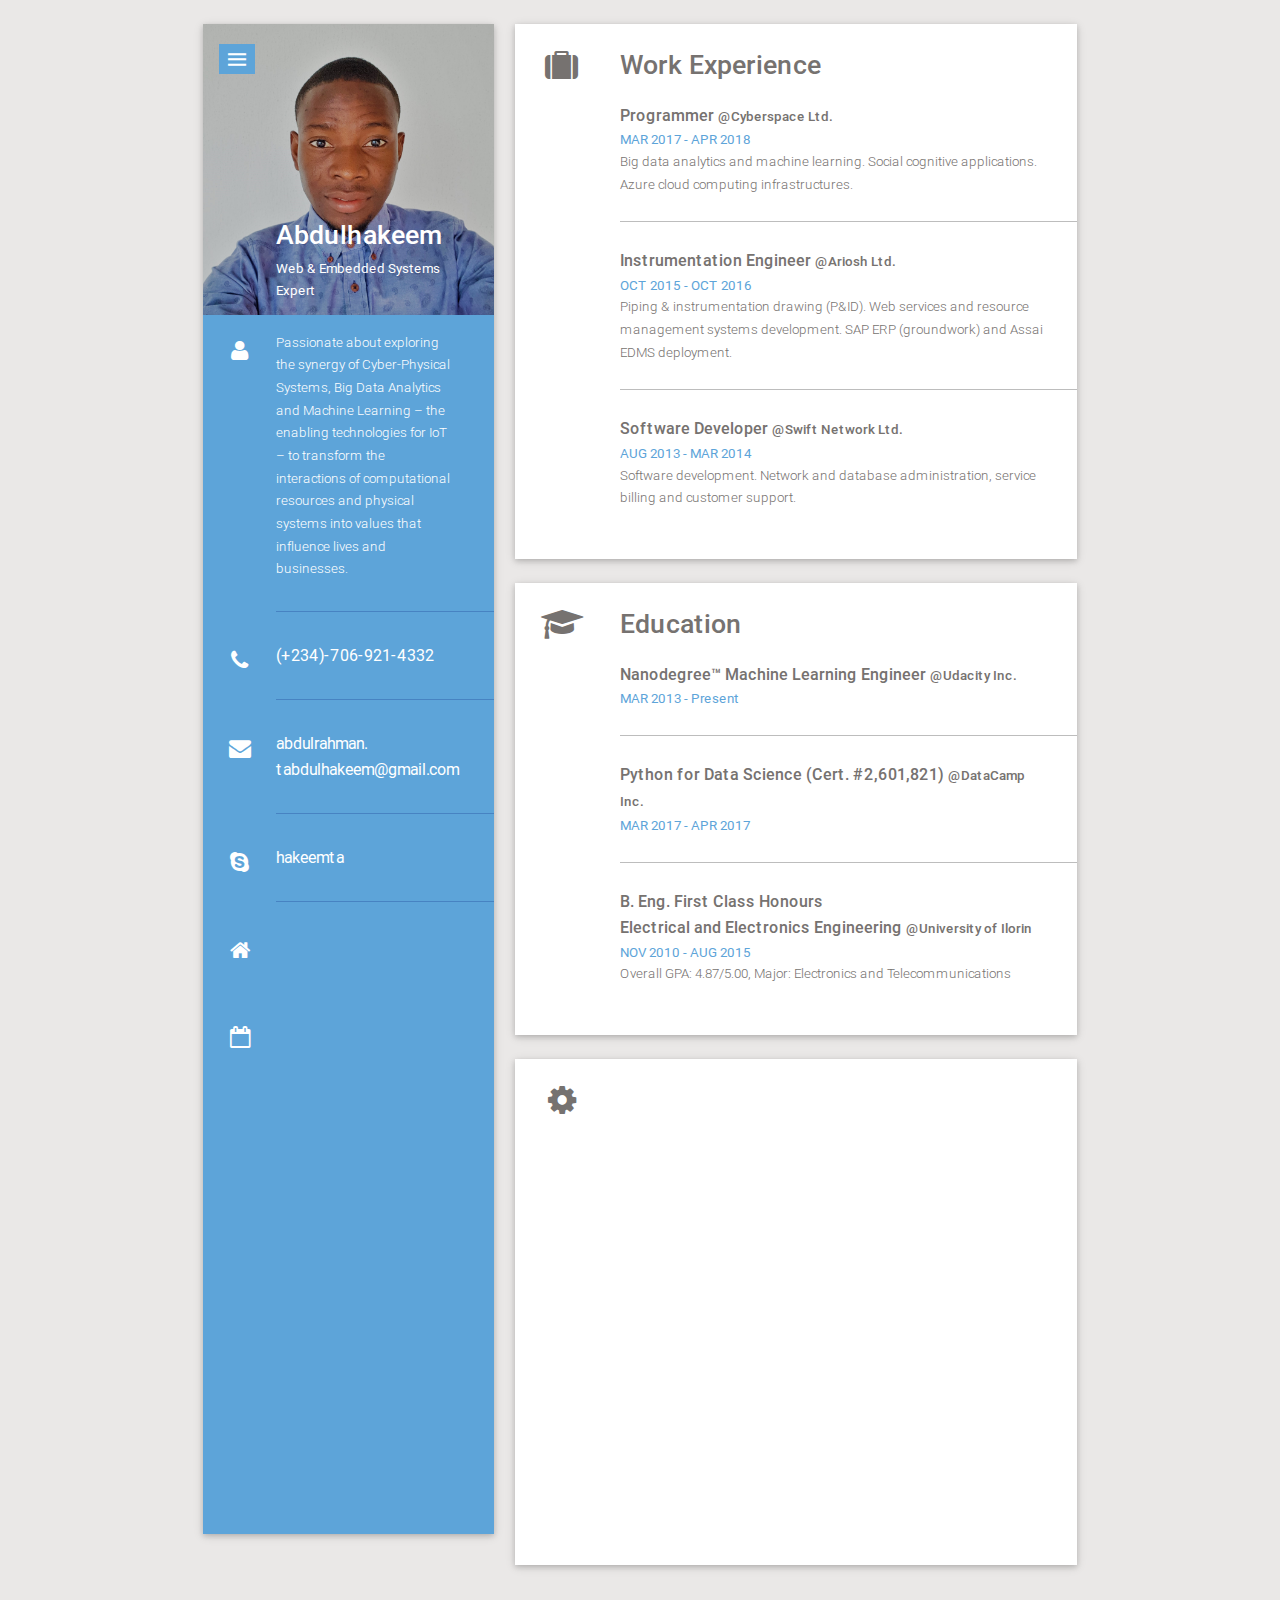
==== commit 1b552a8c: "Abridge the Resume" ====
--- a/index.html
+++ b/index.html
@@ -38,6 +38,7 @@
 
         <!-- CUSTOM STYLE -->
         <link href="assets/css/style.css" rel="stylesheet">
+        <link href="assets/css/custom.css" rel="stylesheet">
 
         <!-- RESPONSIVE CSS-->
         <link href="assets/css/responsive.css" rel="stylesheet">
@@ -86,10 +87,7 @@
                                     <div class="nav-wrapper">
                                       <ul id="nav-mobile" class="side-nav">                                  
                                         <li><a href="index.html">Resume</a></li>                                        
-                                        <li><a href="project.html">Projects</a></li>
-                                        <li><a href="cover-latter.html">Cover Latter</a></li>
-                                        <li><a href="blog.html">Blog</a></li>
-                                        <li><a href="contact.html">Contact</a></li>
+                                        <li><a href="#">Projects</a></li>
                                       </ul>
                                       <a href="#" data-activates="nav-mobile" class="button-collapse  "><i class="mdi-navigation-menu"></i></a>
                                     </div>
@@ -128,28 +126,12 @@
                                     <div class="section-item-details">
                                         <div class="personal">
                                             <h4><a href="#">(+234)-706-921-4332</a></h4> <!-- Number -->             
-                                            <span>mobile</span> 
+                                            <!-- <span>mobile</span>  -->
                                         </div>
                                     </div>
                                 </div>
                             </div>             
                         </div>
-                        <!-- SKYPE ID -->
-                        <div class="col l12 m12 s12  mobile sidebar-item">
-                                <div class="row">                                
-                                    <div class="col m12 s12 l3 icon">
-                                        <i class="fa fa-skype"></i> <!-- icon -->
-                                    </div>                                
-                                    <div class="col m12 s12 l9 info wow fadeIn a2" data-wow-delay="0.2s" >
-                                        <div class="section-item-details">
-                                            <div class="personal">
-                                                <h4><a href="#">hakeemta</a></h4> <!-- Number -->             
-                                                <span>Skype ID</span> 
-                                            </div>
-                                        </div>
-                                    </div>
-                                </div>             
-                            </div>
                         <!--  EMAIL -->
                         <div class="col l12 m12 s12  email sidebar-item ">
                             <div class="row">                                
@@ -160,11 +142,27 @@
                                     <div class="section-item-details">
                                         <div class="personal">                                    
                                             <h4><a href="mailto:abdulrahman.tabdulhakeem@gmail.com">abdulrahman.<br>tabdulhakeem@gmail.com</a></h4> <!-- Email -->
-                                            <span>personal</span> 
+                                            <!-- <span></span>  -->
                                         </div>
                                     </div>
                                 </div> 
                             </div>          
+                        </div>
+                        <!-- SKYPE ID -->
+                        <div class="col l12 m12 s12  mobile sidebar-item">
+                            <div class="row">                                
+                                <div class="col m12 s12 l3 icon">
+                                    <i class="fa fa-skype"></i> <!-- icon -->
+                                </div>                                
+                                <div class="col m12 s12 l9 info wow fadeIn a2" data-wow-delay="0.2s" >
+                                    <div class="section-item-details">
+                                        <div class="personal">
+                                            <h4><a href="#">hakeemta</a></h4> <!-- Number -->
+                                            <!-- <span></span>  -->
+                                        </div>
+                                    </div>
+                                </div>
+                            </div>         
                         </div>
                         <!-- ADDRESS  -->
                         <div class="col l12 m12 s12  address sidebar-item ">
@@ -196,11 +194,6 @@
                                         <div class="determinate"> 90% </div>
                                     </div>
                                     
-                                    <span>ASP.NET C#</span>
-                                    <div class="progress">
-                                        <div class="determinate"> 80%</div>
-                                    </div>
-
                                     <span>IoT</span>
                                     <div class="progress">
                                         <div class="determinate">80%</div>
@@ -216,9 +209,24 @@
                                         <div class="determinate">50%</div>
                                     </div>
 
+                                    <span>ASP.NET C#</span>
+                                    <div class="progress">
+                                        <div class="determinate"> 80%</div>
+                                    </div>
+
                                     <span>PHP Laravel</span>
                                     <div class="progress">
                                         <div class="determinate">85%</div>
+                                    </div>
+
+                                    <span>Python</span>
+                                    <div class="progress">
+                                        <div class="determinate"> 80%</div>
+                                    </div>
+
+                                    <span>C/C++</span>
+                                    <div class="progress">
+                                        <div class="determinate"> 80%</div>
                                     </div>
 
                                     <span>SQL</span>
@@ -245,21 +253,21 @@
                                 <h2>Work Experience</h2>
 
                                 <div class="custom-content-wrapper wow fadeIn a2" data-wow-delay="0.2s">
-                                    <h3>Programmer <span>@Cyberspace Ltd.</span></h3>
+                                    <h3>Programmer <a href="http://www.cyberspace.net.ng/" target="_blank"><span>@Cyberspace Ltd.</a></h3>
                                     <span>MAR 2017 - APR 2018 </span>
                                     <p> Big data analytics and machine learning. 
                                         Social cognitive applications. 
                                         Azure cloud computing infrastructures.</p>
                                 </div>
                                 <div class="custom-content-wrapper wow fadeIn a3" data-wow-delay="0.3s">
-                                    <h3>Instrumentation Engineer <span>@Ariosh Ltd.</span></h3>
+                                    <h3>Instrumentation Engineer <a href="http://ariosh.com/" target="_blank"><span>@Ariosh Ltd.</span></a></h3>
                                     <span>OCT 2015 - OCT 2016 </span>
                                     <p>Piping & instrumentation drawing (P&ID).
                                         Web services and resource management systems development.
                                         SAP ERP (groundwork) and Assai EDMS deployment. </p>
                                 </div>
                                 <div class="custom-content-wrapper wow fadeIn a4" data-wow-delay="0.4s">
-                                    <h3>Software Developer <span>@Swift Network Ltd.</span></h3>
+                                    <h3>Software Developer <a href="http://www.swiftng.com/" target="_blank"><span>@Swift Network Ltd.</span></a></h3>
                                     <span>AUG 2013 - MAR 2014 </span>
                                     <p>Software development.
                                         Network and database administration, service billing and customer support. </p>
@@ -279,19 +287,18 @@
                                 <h2>Education </h2>
                                 
                                 <div class="custom-content-wrapper wow fadeIn a2" data-wow-delay="0.2s" >
-                                    <h3>Nanodegree™ 
-                                        <br>Machine Learning Engineer<span>@Udacity Inc.</span></h3>
+                                    <h3>Nanodegree™ Machine Learning Engineer <a href="https://www.udacity.com/course/machine-learning-engineer-nanodegree--nd009t" target="_blank"><span>@Udacity Inc.</span></a></h3>
                                     <span>MAR 2013 - Present </span>
                                     <p></p>
                                 </div>
                                 <div class="custom-content-wrapper wow fadeIn a3" data-wow-delay="0.3s" >
-                                    <h3>Python for Data Science (Cert. #2,601,821) <span>@DataCamp Inc.</span></h3>
+                                    <h3>Python for Data Science (Cert. #2,601,821) <a href="https://www.datacamp.com/courses/intro-to-python-for-data-science" target="_blank"><span>@DataCamp Inc.</span></a></h3>
                                     <span>MAR 2017 - APR 2017 </span>
                                     <p></p>
                                 </div>
                                 <div class="custom-content-wrapper wow fadeIn a4" data-wow-delay="0.4s" >
                                     <h3>B. Eng. First Class Honours <br>
-                                        Electrical and Electronics Engineering <span>@University of Ilorin</span></h3>
+                                        Electrical and Electronics Engineering <a href="https://www.unilorin.edu.ng/" target="_blank"><span>@University of Ilorin</span></a></h3>
                                     <span>NOV 2010 - AUG 2015 </span>
                                     <p>Overall GPA: 4.87/5.00, Major: Electronics and Telecommunications </p>
                                 </div>
@@ -299,40 +306,63 @@
                         </div>
 
                         <!-- ========================================
-                              Intertests 
+                        Interests and Skills 
                         ==========================================-->
 
-                        <div class="section-wrapper z-depth-1">                           
+                        <div class="section-wrapper z-depth-1">
                             <div class="section-icon col s12 m12 l2">
-                                <i class="fa fa-plane"></i>
-                            </div>
-                            <div class="interests col s12 m12 l10 wow fadeIn" data-wow-delay="0.1s"> 
-                                <h2>Interestes </h2>
-                                <ul> <!-- interetsr icon start -->
-                                    <li><i class="fa fa-camera-retro tooltipped" data-position="top" data-delay="50" data-tooltip="Photography"></i></li>
-                                    <li><i class="fa fa-glass tooltipped" data-position="top" data-delay="50" data-tooltip="Drinking"></i></li>
-                                    <li><i class="fa fa-headphones tooltipped" data-position="top" data-delay="50" data-tooltip="Music"></i></li>
-                                    <li><i class="fa fa-comments tooltipped" data-position="top" data-delay="50" data-tooltip="Chatting"></i></li>
-                                    <li><i class="fa fa-coffee tooltipped" data-position="top" data-delay="50" data-tooltip="Coffee"></i></li>
-                                </ul> <!-- interetsr icon end -->
-                            </div>                          
-                        </div>
+                                <i class="fa fa-cog"></i>
+                            </div>
+                            <div class="custom-content col s12 m12 l10 wow fadeIn a1" data-wow-delay="0.1s" >
+                                <h2>Interests and Skills </h2>
+
+                                <ul>
+                                    <li>Data Science and Machine Learning</li>
+                                    <li>Embedded Systems, Cyber-physical Systems, and Cloud Robotics</li>
+                                </ul>
+                                
+                                <div class="custom-content-wrapper wow fadeIn a2" data-wow-delay="0.2s" >
+                                    <h3>Programming Languages</h3>
+                                    <span>C/C++, C#, F#, Python, Elixir, Java, PHP, JavaScript, MATLAB, SQL</span>
+                                </div>
+                                <div class="custom-content-wrapper wow fadeIn a3" data-wow-delay="0.3s" >
+                                    <h3>Frameworks and Toolkits</h3>
+                                    <span>DotNet, Laravel, JQuery, AngularJs, RDF4J
+                                            Akka .Net, Ratchet WebSockets </span>
+                                </div>
+                                <div class="custom-content-wrapper wow fadeIn a4" data-wow-delay="0.4s" >
+                                    <h3>Embedded System</h3>
+                                    <span>Arduino, NodeMCU, Electron, Raspberry Pi, Atmel AVR, Microchip PIC, 8051 & 8052</span>
+                                </div>
+                                <div class="custom-content-wrapper wow fadeIn a4" data-wow-delay="0.4s" >
+                                    <h3>ML & Data Analytics</h3>
+                                    <span>scikit-learn, Apache Spark™</span>
+                                </div>
+                            </div>
+                        </div>
+                        
                         <!-- =======================================
-                          portfolio Website
+                          Links
                         ==========================================-->
 
-                        <!-- <div class="section-wrapper z-depth-1 wow fadeIn" data-wow-delay="0.1s">                            
+                        <div class="section-wrapper z-depth-1 wow fadeIn" data-wow-delay="0.1s">                            
                             <div class="col s12 m12 l10 website right" >
                                 <div class="row">
-                                    <div class="col s12 m12 l6">
-                                       <span><a href="">www.djade.net</a></span>
-                                    </div>
-                                    <div class="col col s12 m12 l6">
-                                        <span><a href="">www.djade.net</a></span>
-                                    </div>
-                                </div>
-                            </div>
-                        </div> -->
+                                    <div class="col s6 m4 l3">
+                                       <span><a href="https://www.linkedin.com/in/abdulrahman-abdulhakeem-temitope-babaa76b" target="_blank"><i class="fa fa-linkedin"></i></a></span>
+                                    </div>
+                                    <div class="col col s6 m4 l3">
+                                        <span><a href="https://github.com/hakeemta" target="_blank"><i class="fa fa-github"></i></a></span>
+                                    </div>
+                                    <div class="col col s6 m4 l3">
+                                        <span><a href="https://app.plum.io/profile/nicemate" target="_blank">Plum</a></span>
+                                    </div>
+                                    <div class="col col s6 m4 l3">
+                                        <span><a href="https://docs.google.com/document/d/1xMr816u3OqnMCohZ2rivN70Yl_zoqob4ZugKjUNPVwM/edit?usp=sharing" target="_blank">Full Resume</a></span>
+                                    </div>
+                                </div>
+                            </div>
+                        </div>
                     </div><!-- end row -->
                 </section><!-- end section -->
             </div> <!-- end row -->
--- a/assets/css/custom.css
+++ b/assets/css/custom.css
@@ -0,0 +1,21 @@
+.sidebar .heading .title {
+    bottom: 20px;
+}
+
+h2 {
+    font-size: 20pt;
+    line-height: 32pt;
+}
+
+.section .section-wrapper h2 {
+    margin-top: 20px;
+    margin-bottom: 15px;
+}
+
+.section .section-wrapper .section-icon {
+    margin-top: 25px;
+}
+
+.section .fa {
+    font-size: 25pt;
+}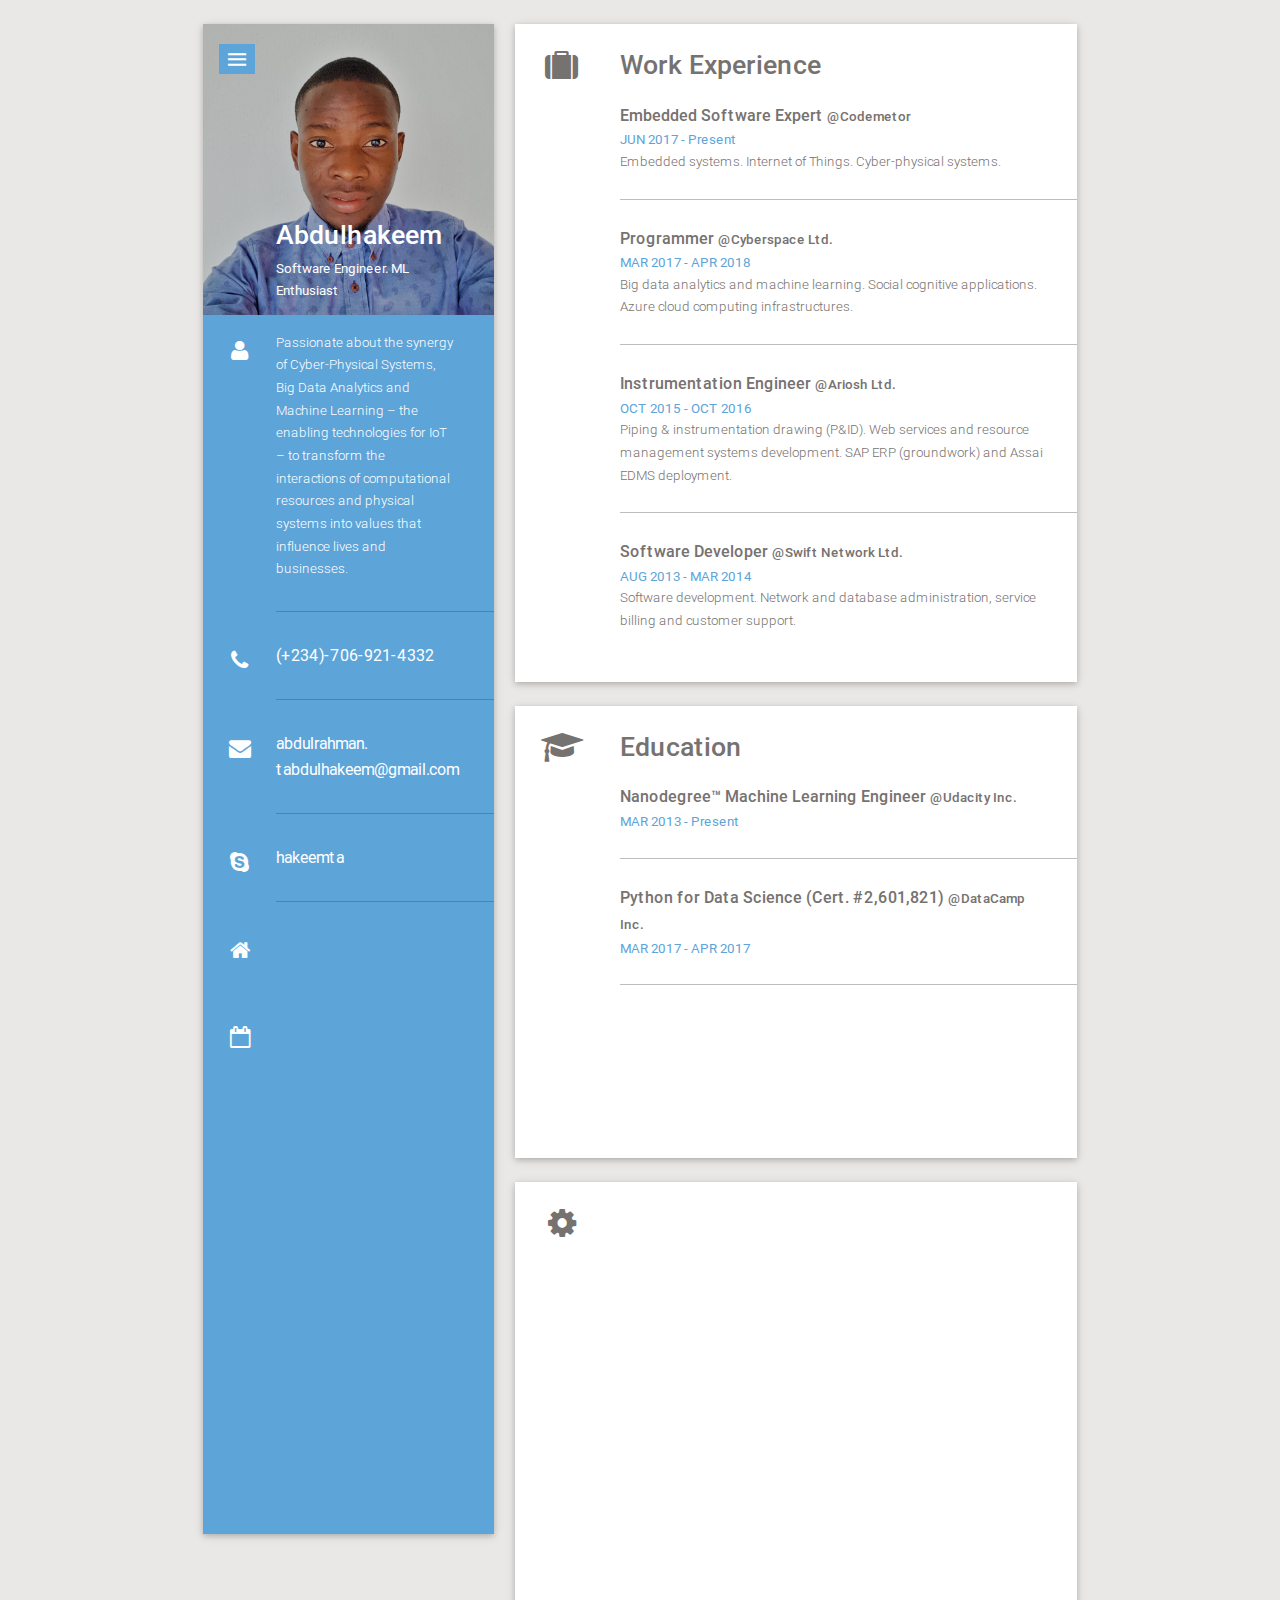
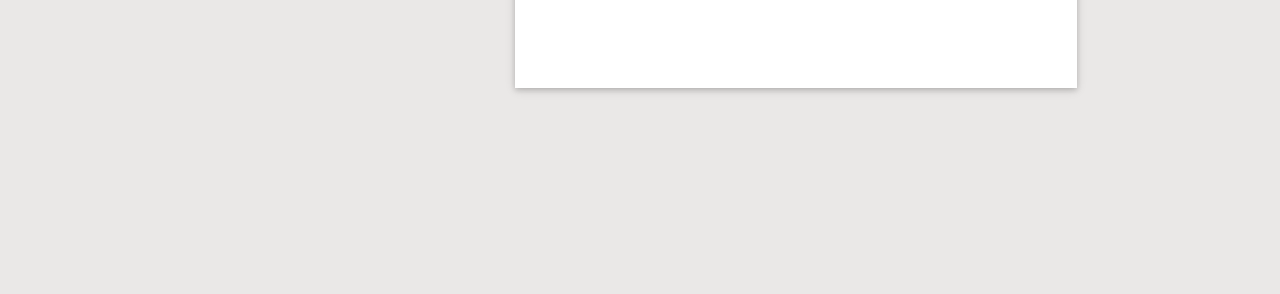
==== commit 3436abc1: "Added Codementor" ====
--- a/index.html
+++ b/index.html
@@ -98,7 +98,7 @@
                             ==========================================-->
                             <div class="title col s12 m12 l9 right  wow fadeIn" data-wow-delay="0.1s">   
                                 <h2>Abdulhakeem</h2> <!-- title name -->
-                                <span>Web & Embedded Systems Expert</span>  <!-- tagline -->
+                                <span>Software Engineer. ML Enthusiast</span>  <!-- tagline -->
                             </div>                         
                         </div>
                          <!-- sidebar info -->
@@ -109,7 +109,7 @@
                                 </div>                                
                                 <div class="col m12 s12 l9 info wow fadeIn a1" data-wow-delay="0.1s" > <!-- text -->
                                     <div class="section-item-details">
-                                        <p>Passionate about exploring the synergy of Cyber-Physical Systems, 
+                                        <p>Passionate about the synergy of Cyber-Physical Systems, 
                                             Big Data Analytics and Machine Learning – the enabling technologies for IoT – 
                                             to transform the interactions of computational resources and physical systems into values that influence lives and businesses.</p>
                                     </div>             
@@ -226,12 +226,12 @@
 
                                     <span>C/C++</span>
                                     <div class="progress">
-                                        <div class="determinate"> 80%</div>
+                                        <div class="determinate"> 90%</div>
                                     </div>
 
                                     <span>SQL</span>
                                     <div class="progress">
-                                        <div class="determinate">90%</div>
+                                        <div class="determinate">80%</div>
                                     </div>
                                 </div>
                             </div>
@@ -251,6 +251,14 @@
                             </div>
                             <div class="custom-content col s12 m12 l10 wow fadeIn a1" data-wow-delay="0.1s">
                                 <h2>Work Experience</h2>
+
+                                <div class="custom-content-wrapper wow fadeIn a2" data-wow-delay="0.2s">
+                                    <h3>Embedded Software Expert <a href="https://www.codementor.io/nicemate" target="_blank"><span>@Codemetor</a></h3>
+                                    <span>JUN 2017 - Present </span>
+                                    <p> Embedded systems. 
+                                        Internet of Things. 
+                                        Cyber-physical systems.</p>
+                                </div>
 
                                 <div class="custom-content-wrapper wow fadeIn a2" data-wow-delay="0.2s">
                                     <h3>Programmer <a href="http://www.cyberspace.net.ng/" target="_blank"><span>@Cyberspace Ltd.</a></h3>
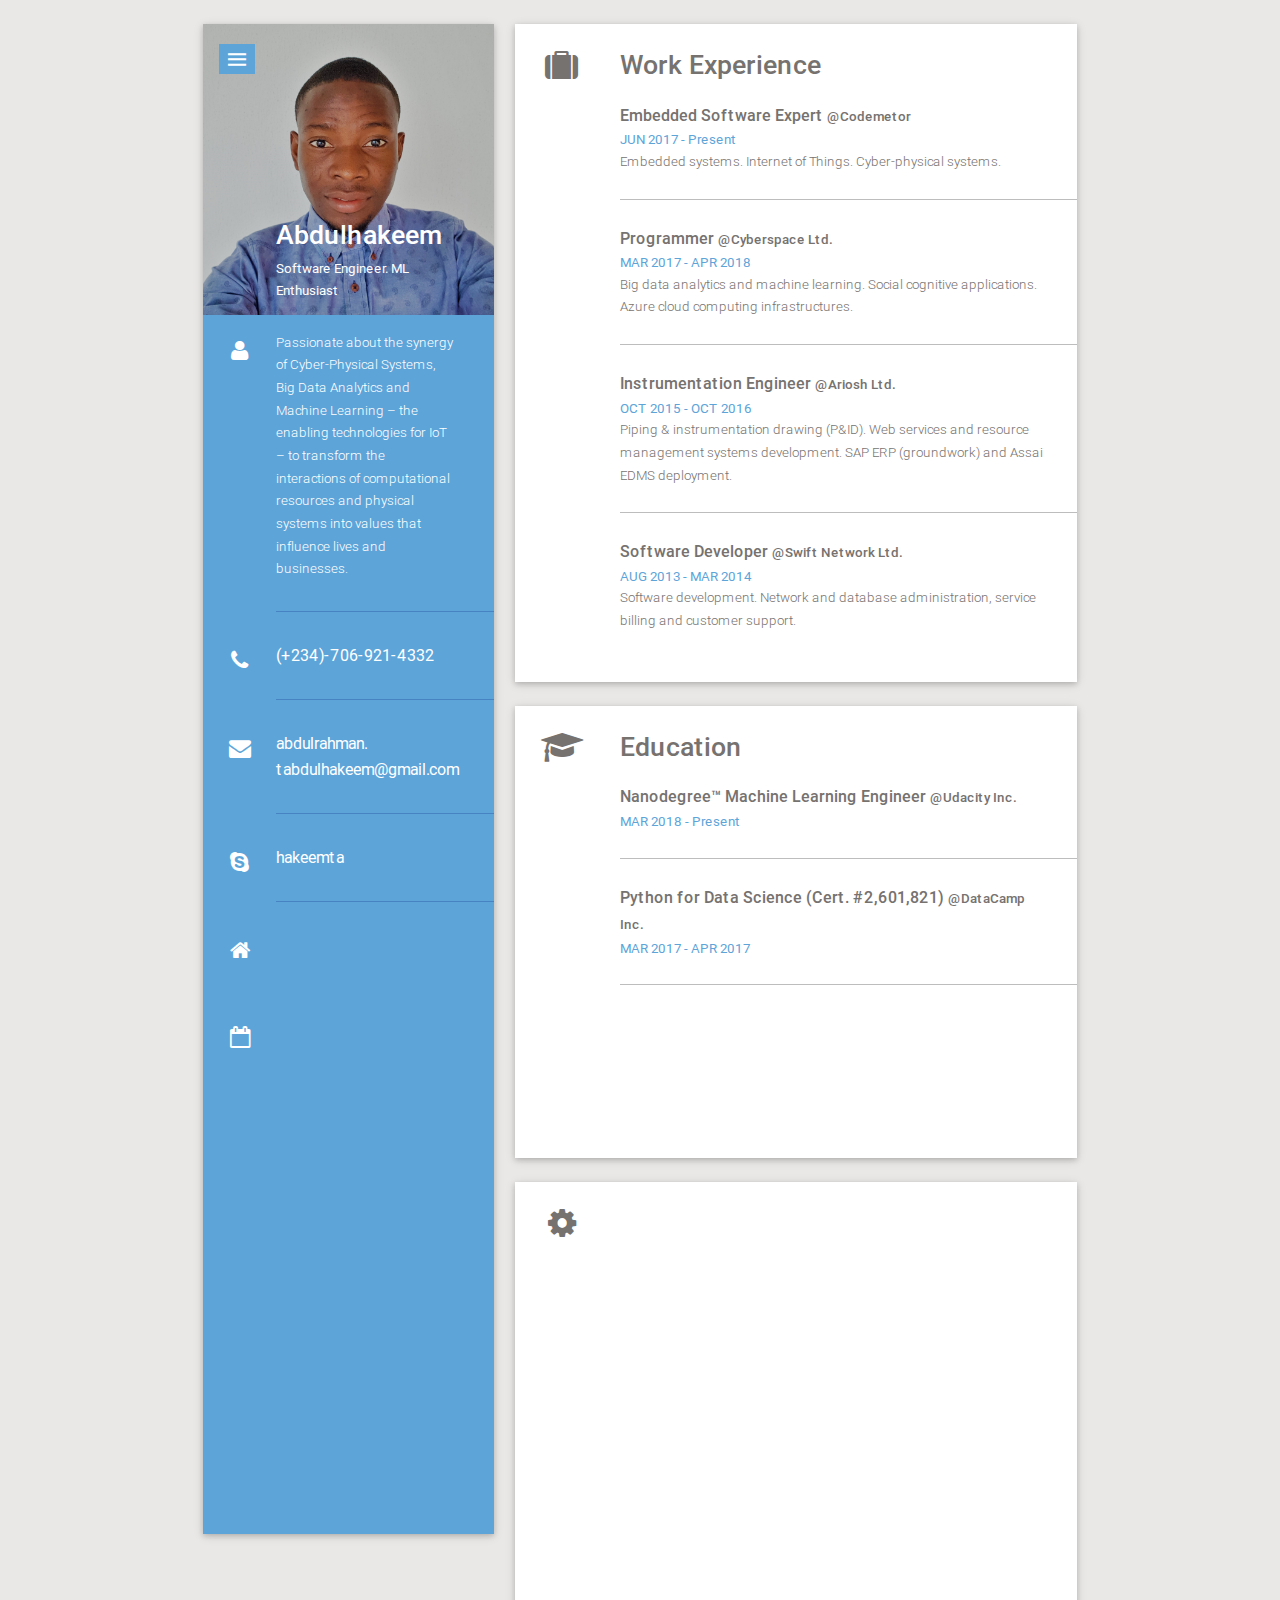
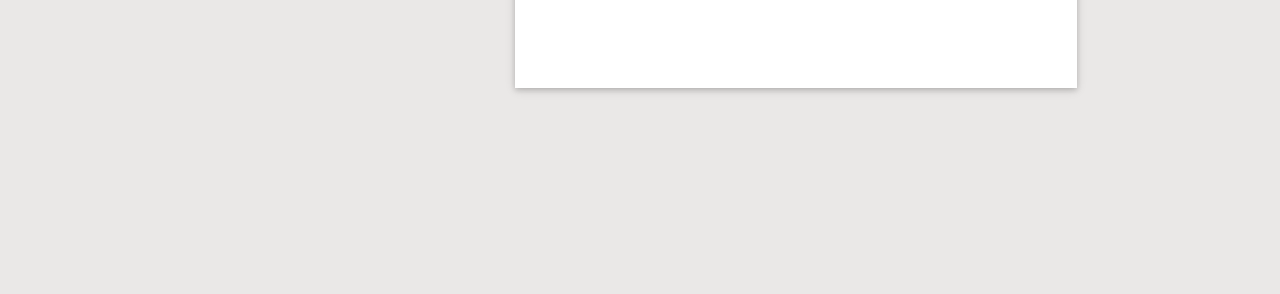
==== commit e32cde3c: "Corrected Dates" ====
--- a/index.html
+++ b/index.html
@@ -296,7 +296,7 @@
                                 
                                 <div class="custom-content-wrapper wow fadeIn a2" data-wow-delay="0.2s" >
                                     <h3>Nanodegree™ Machine Learning Engineer <a href="https://www.udacity.com/course/machine-learning-engineer-nanodegree--nd009t" target="_blank"><span>@Udacity Inc.</span></a></h3>
-                                    <span>MAR 2013 - Present </span>
+                                    <span>MAR 2018 - Present </span>
                                     <p></p>
                                 </div>
                                 <div class="custom-content-wrapper wow fadeIn a3" data-wow-delay="0.3s" >
@@ -356,16 +356,16 @@
                         <div class="section-wrapper z-depth-1 wow fadeIn" data-wow-delay="0.1s">                            
                             <div class="col s12 m12 l10 website right" >
                                 <div class="row">
-                                    <div class="col s6 m4 l3">
+                                    <div class="col s3">
                                        <span><a href="https://www.linkedin.com/in/abdulrahman-abdulhakeem-temitope-babaa76b" target="_blank"><i class="fa fa-linkedin"></i></a></span>
                                     </div>
-                                    <div class="col col s6 m4 l3">
+                                    <div class="col col s3">
                                         <span><a href="https://github.com/hakeemta" target="_blank"><i class="fa fa-github"></i></a></span>
                                     </div>
-                                    <div class="col col s6 m4 l3">
+                                    <div class="col col s3">
                                         <span><a href="https://app.plum.io/profile/nicemate" target="_blank">Plum</a></span>
                                     </div>
-                                    <div class="col col s6 m4 l3">
+                                    <div class="col col s3">
                                         <span><a href="https://docs.google.com/document/d/1xMr816u3OqnMCohZ2rivN70Yl_zoqob4ZugKjUNPVwM/edit?usp=sharing" target="_blank">Full Resume</a></span>
                                     </div>
                                 </div>
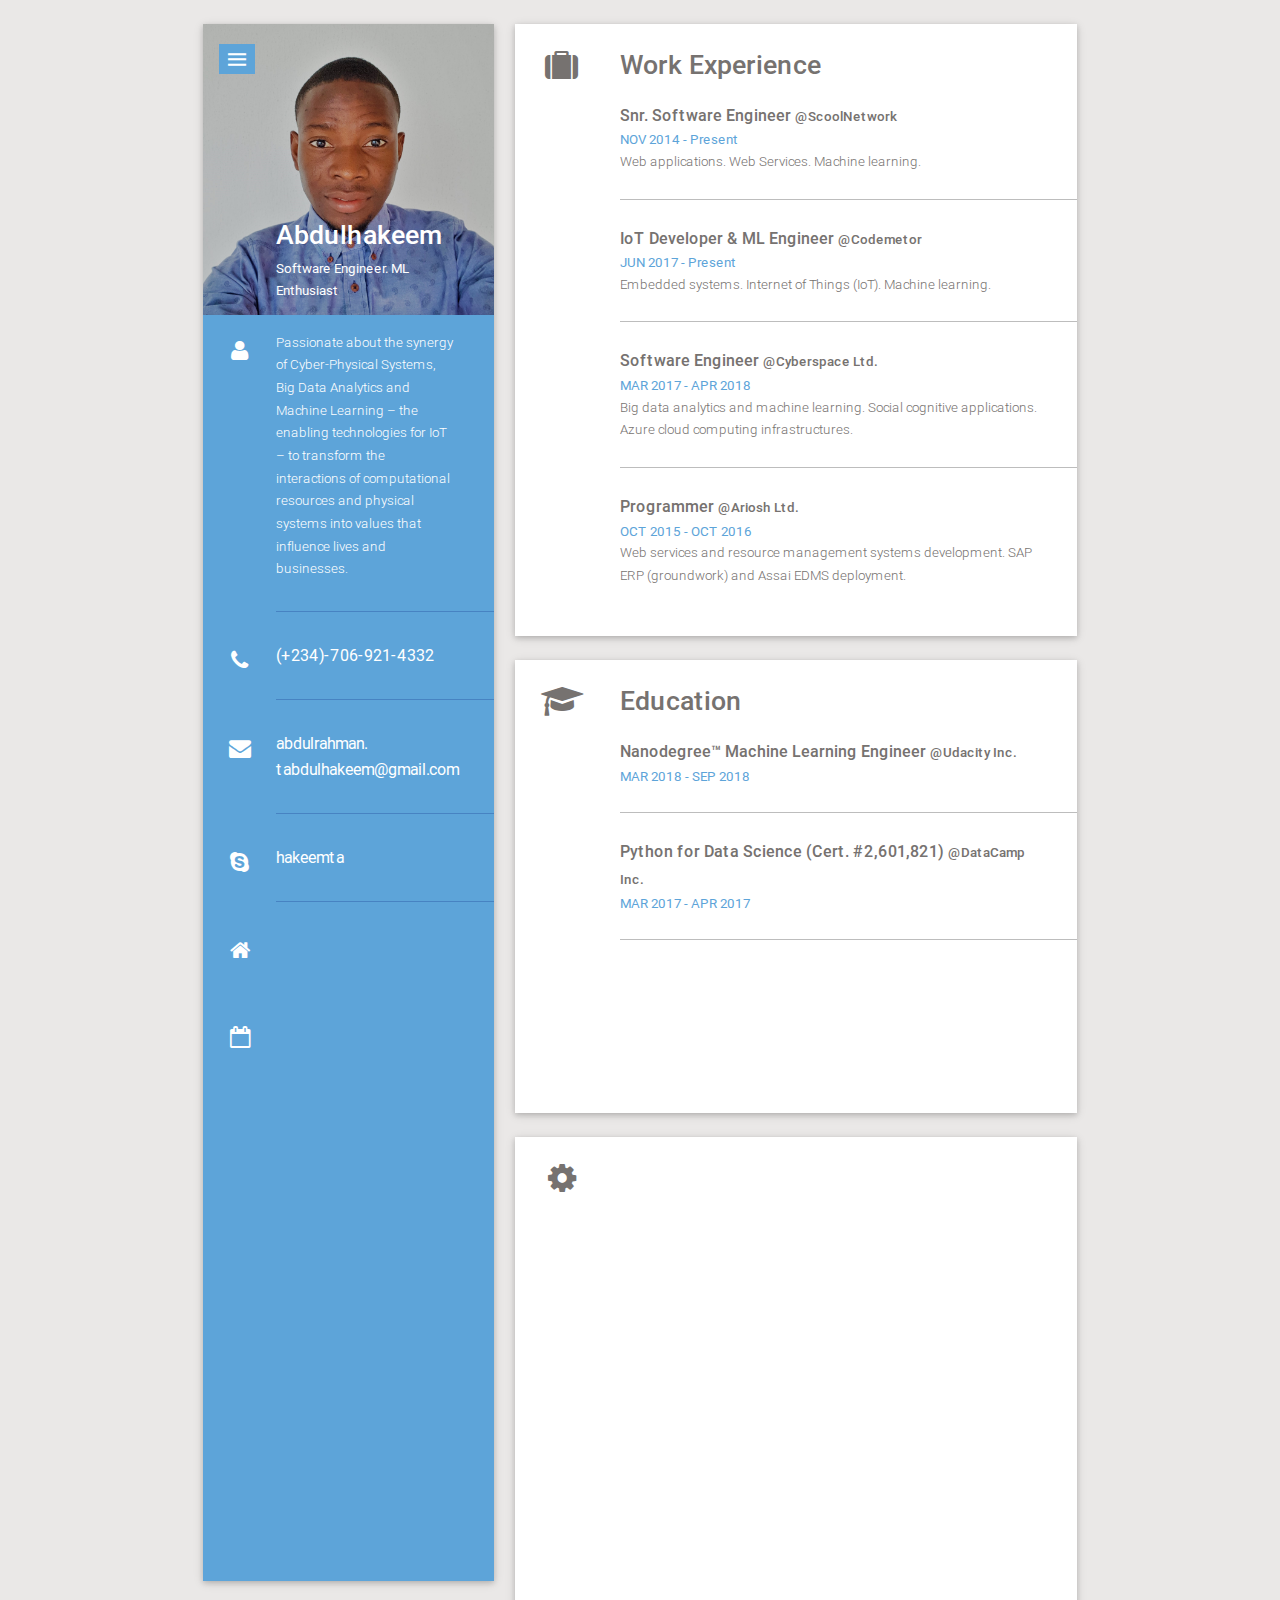
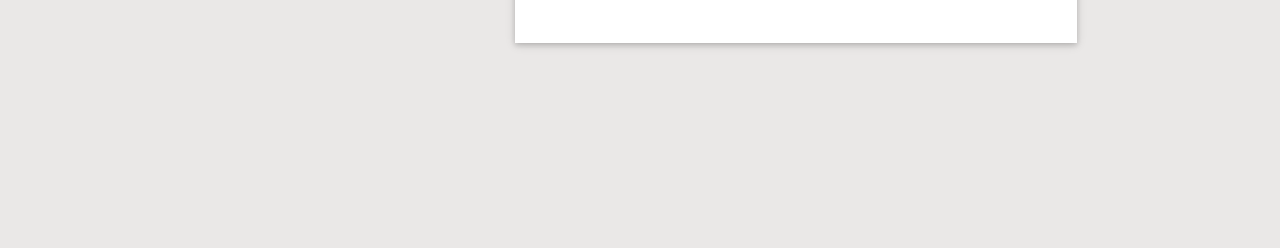
==== commit 95921b24: "Updated Roles and Qualifications" ====
--- a/index.html
+++ b/index.html
@@ -87,7 +87,7 @@
                                     <div class="nav-wrapper">
                                       <ul id="nav-mobile" class="side-nav">                                  
                                         <li><a href="index.html">Resume</a></li>                                        
-                                        <li><a href="#">Projects</a></li>
+                                        <li><a href="projects.html">Projects</a></li>
                                       </ul>
                                       <a href="#" data-activates="nav-mobile" class="button-collapse  "><i class="mdi-navigation-menu"></i></a>
                                     </div>
@@ -201,12 +201,22 @@
                                     
                                     <span>Data Science</span>
                                     <div class="progress">
-                                        <div class="determinate">50%</div>
+                                        <div class="determinate">80%</div>
                                     </div>
 
                                     <span>Machine Learning</span>
                                     <div class="progress">
-                                        <div class="determinate">50%</div>
+                                        <div class="determinate">80%</div>
+                                    </div>
+
+                                    <span>Python</span>
+                                    <div class="progress">
+                                        <div class="determinate"> 90%</div>
+                                    </div>
+
+                                    <span>C/C++</span>
+                                    <div class="progress">
+                                        <div class="determinate"> 90%</div>
                                     </div>
 
                                     <span>ASP.NET C#</span>
@@ -219,14 +229,9 @@
                                         <div class="determinate">85%</div>
                                     </div>
 
-                                    <span>Python</span>
-                                    <div class="progress">
-                                        <div class="determinate"> 80%</div>
-                                    </div>
-
-                                    <span>C/C++</span>
-                                    <div class="progress">
-                                        <div class="determinate"> 90%</div>
+                                    <span>JavaScript</span>
+                                    <div class="progress">
+                                        <div class="determinate">80%</div>
                                     </div>
 
                                     <span>SQL</span>
@@ -253,33 +258,41 @@
                                 <h2>Work Experience</h2>
 
                                 <div class="custom-content-wrapper wow fadeIn a2" data-wow-delay="0.2s">
-                                    <h3>Embedded Software Expert <a href="https://www.codementor.io/nicemate" target="_blank"><span>@Codemetor</a></h3>
+                                    <h3>Snr. Software Engineer <a href="https://scoolnetwork.com/" target="_blank"><span>@ScoolNetwork</a></h3>
+                                    <span>NOV 2014 - Present </span>
+                                    <p> Web applications.
+                                        Web Services. 
+                                        Machine learning.</p>
+                                </div>
+
+                                <div class="custom-content-wrapper wow fadeIn a2" data-wow-delay="0.2s">
+                                    <h3>IoT Developer & ML Engineer <a href="https://www.codementor.io/nicemate" target="_blank"><span>@Codemetor</a></h3>
                                     <span>JUN 2017 - Present </span>
                                     <p> Embedded systems. 
-                                        Internet of Things. 
-                                        Cyber-physical systems.</p>
+                                        Internet of Things (IoT). 
+                                        Machine learning.</p>
                                 </div>
 
                                 <div class="custom-content-wrapper wow fadeIn a2" data-wow-delay="0.2s">
-                                    <h3>Programmer <a href="http://www.cyberspace.net.ng/" target="_blank"><span>@Cyberspace Ltd.</a></h3>
+                                    <h3>Software Engineer <a href="http://www.cyberspace.net.ng/" target="_blank"><span>@Cyberspace Ltd.</a></h3>
                                     <span>MAR 2017 - APR 2018 </span>
                                     <p> Big data analytics and machine learning. 
                                         Social cognitive applications. 
                                         Azure cloud computing infrastructures.</p>
                                 </div>
                                 <div class="custom-content-wrapper wow fadeIn a3" data-wow-delay="0.3s">
-                                    <h3>Instrumentation Engineer <a href="http://ariosh.com/" target="_blank"><span>@Ariosh Ltd.</span></a></h3>
+                                    <h3>Programmer <a href="http://ariosh.com/" target="_blank"><span>@Ariosh Ltd.</span></a></h3>
                                     <span>OCT 2015 - OCT 2016 </span>
-                                    <p>Piping & instrumentation drawing (P&ID).
+                                    <p>
                                         Web services and resource management systems development.
                                         SAP ERP (groundwork) and Assai EDMS deployment. </p>
                                 </div>
-                                <div class="custom-content-wrapper wow fadeIn a4" data-wow-delay="0.4s">
+                                <!-- <div class="custom-content-wrapper wow fadeIn a4" data-wow-delay="0.4s">
                                     <h3>Software Developer <a href="http://www.swiftng.com/" target="_blank"><span>@Swift Network Ltd.</span></a></h3>
                                     <span>AUG 2013 - MAR 2014 </span>
                                     <p>Software development.
                                         Network and database administration, service billing and customer support. </p>
-                                </div>
+                                </div> -->
                             </div>                            
                         </div>
 
@@ -295,8 +308,8 @@
                                 <h2>Education </h2>
                                 
                                 <div class="custom-content-wrapper wow fadeIn a2" data-wow-delay="0.2s" >
-                                    <h3>Nanodegree™ Machine Learning Engineer <a href="https://www.udacity.com/course/machine-learning-engineer-nanodegree--nd009t" target="_blank"><span>@Udacity Inc.</span></a></h3>
-                                    <span>MAR 2018 - Present </span>
+                                    <h3>Nanodegree™ Machine Learning Engineer <a href="https://graduation.udacity.com/confirm/M6DKCQG6/" target="_blank"><span>@Udacity Inc.</span></a></h3>
+                                    <span>MAR 2018 - SEP 2018 </span>
                                     <p></p>
                                 </div>
                                 <div class="custom-content-wrapper wow fadeIn a3" data-wow-delay="0.3s" >
@@ -339,12 +352,12 @@
                                             Akka .Net, Ratchet WebSockets </span>
                                 </div>
                                 <div class="custom-content-wrapper wow fadeIn a4" data-wow-delay="0.4s" >
-                                    <h3>Embedded System</h3>
+                                    <h3>Embedded Systems</h3>
                                     <span>Arduino, NodeMCU, Electron, Raspberry Pi, Atmel AVR, Microchip PIC, 8051 & 8052</span>
                                 </div>
                                 <div class="custom-content-wrapper wow fadeIn a4" data-wow-delay="0.4s" >
                                     <h3>ML & Data Analytics</h3>
-                                    <span>scikit-learn, Apache Spark™</span>
+                                    <span>Scikit-learn, Keras, Tensorflow, NILMTK, Apache Spark™</span>
                                 </div>
                             </div>
                         </div>
@@ -395,6 +408,8 @@
         <script src="assets/js/masonry.pkgd.js"></script>
 
         <script src="assets/js/validator.min.js"></script>
+
+        <script src="assets/js/jquery.mixitup.min.js"></script>
         
         <!-- Customized js -->
         <script src="assets/js/init.js"></script>
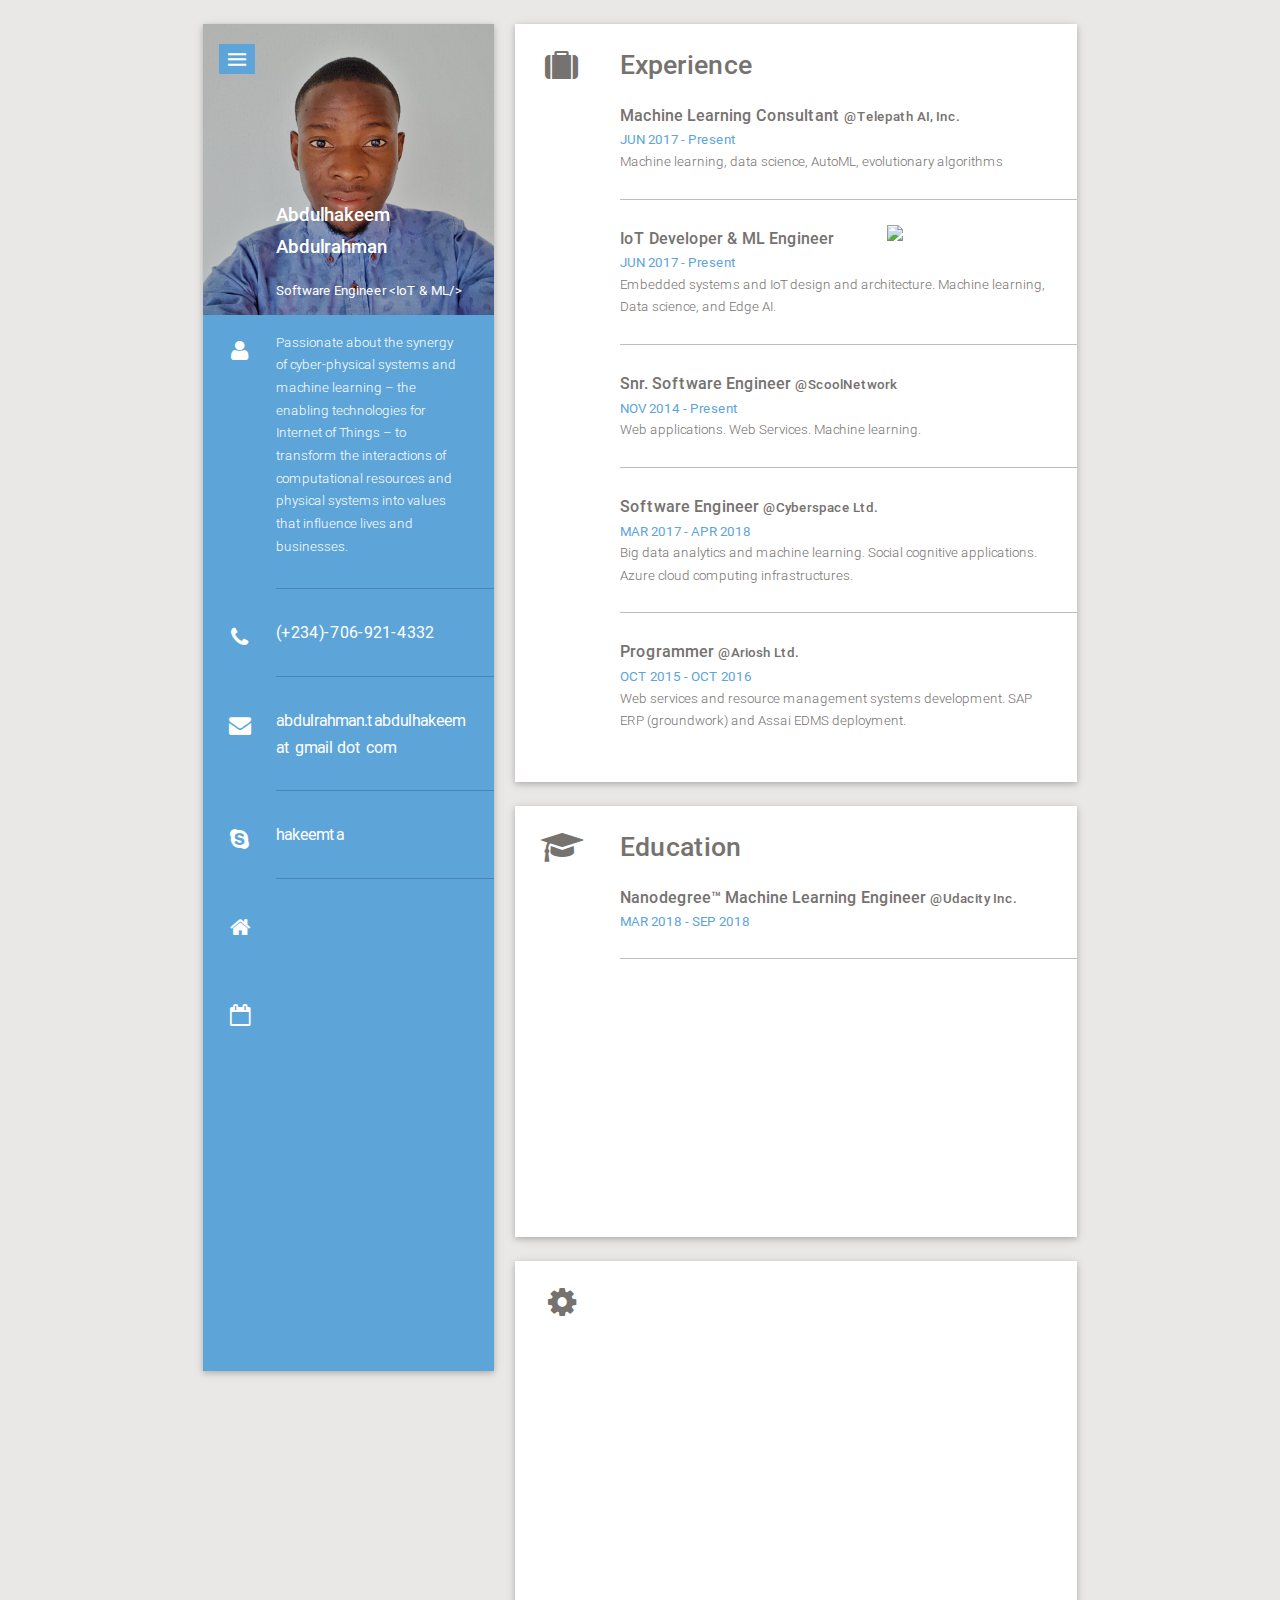
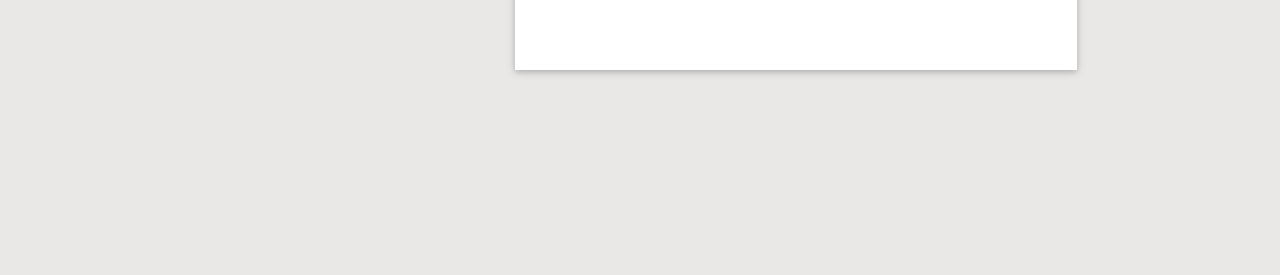
==== commit 6d924d79: "Add latest employment" ====
--- a/index.html
+++ b/index.html
@@ -97,8 +97,8 @@
                                        NAME AND TAGLINE
                             ==========================================-->
                             <div class="title col s12 m12 l9 right  wow fadeIn" data-wow-delay="0.1s">   
-                                <h2>Abdulhakeem</h2> <!-- title name -->
-                                <span>Software Engineer. ML Enthusiast</span>  <!-- tagline -->
+                                <h3>Abdulhakeem Abdulrahman</h3> <!-- title name -->
+                                <span>Software Engineer &lt;IoT & ML/&gt;</span>  <!-- tagline -->
                             </div>                         
                         </div>
                          <!-- sidebar info -->
@@ -109,9 +109,10 @@
                                 </div>                                
                                 <div class="col m12 s12 l9 info wow fadeIn a1" data-wow-delay="0.1s" > <!-- text -->
                                     <div class="section-item-details">
-                                        <p>Passionate about the synergy of Cyber-Physical Systems, 
-                                            Big Data Analytics and Machine Learning – the enabling technologies for IoT – 
-                                            to transform the interactions of computational resources and physical systems into values that influence lives and businesses.</p>
+                                        <p>Passionate about the synergy of cyber-physical systems and machine learning
+                                             – the enabling technologies for Internet of Things – to transform 
+                                             the interactions of computational resources and physical systems 
+                                             into values that influence lives and businesses.</p>
                                     </div>             
                                 </div>
                             </div>         
@@ -141,7 +142,7 @@
                                 <div class="col m12 s12 l9 info wow fadeIn a3" data-wow-delay="0.3s">
                                     <div class="section-item-details">
                                         <div class="personal">                                    
-                                            <h4><a href="mailto:abdulrahman.tabdulhakeem@gmail.com">abdulrahman.<br>tabdulhakeem@gmail.com</a></h4> <!-- Email -->
+                                            <h4><a href="#">abdulrahman.tabdulhakeem<br> at gmail dot com</a></h4> <!-- Email -->
                                             <!-- <span></span>  -->
                                         </div>
                                     </div>
@@ -187,7 +188,7 @@
                                 </div>
                                  <!-- Skills -->
                                 <div class="col m12 l9 s12 skill-line a5 wow fadeIn" data-wow-delay="0.5s">
-                                    <h3>Professional Skills </h3>
+                                    <h3>Skills </h3>
                                     
                                     <span>Embedded Systems</span>                                    
                                     <div class="progress">
@@ -196,7 +197,7 @@
                                     
                                     <span>IoT</span>
                                     <div class="progress">
-                                        <div class="determinate">80%</div>
+                                        <div class="determinate">90%</div>
                                     </div>
                                     
                                     <span>Data Science</span>
@@ -206,7 +207,7 @@
 
                                     <span>Machine Learning</span>
                                     <div class="progress">
-                                        <div class="determinate">80%</div>
+                                        <div class="determinate">90%</div>
                                     </div>
 
                                     <span>Python</span>
@@ -217,26 +218,6 @@
                                     <span>C/C++</span>
                                     <div class="progress">
                                         <div class="determinate"> 90%</div>
-                                    </div>
-
-                                    <span>ASP.NET C#</span>
-                                    <div class="progress">
-                                        <div class="determinate"> 80%</div>
-                                    </div>
-
-                                    <span>PHP Laravel</span>
-                                    <div class="progress">
-                                        <div class="determinate">85%</div>
-                                    </div>
-
-                                    <span>JavaScript</span>
-                                    <div class="progress">
-                                        <div class="determinate">80%</div>
-                                    </div>
-
-                                    <span>SQL</span>
-                                    <div class="progress">
-                                        <div class="determinate">80%</div>
                                     </div>
                                 </div>
                             </div>
@@ -255,21 +236,35 @@
                                 <i class="fa fa-suitcase"></i>
                             </div>
                             <div class="custom-content col s12 m12 l10 wow fadeIn a1" data-wow-delay="0.1s">
-                                <h2>Work Experience</h2>
+                                <h2>Experience</h2>
+
+                                <div class="custom-content-wrapper wow fadeIn a2" data-wow-delay="0.2s">
+                                    <h3>Machine Learning Consultant 
+                                        <a href="http://telepath.io/" target="_blank"><span>@Telepath AI, Inc.</a>
+                                    </h3>
+                                    <span>JUN 2017 - Present </span>
+                                    <p> Machine learning, data science, AutoML, evolutionary algorithms
+                                    </p>
+                                </div>
+
+                                <div class="custom-content-wrapper wow fadeIn a2" data-wow-delay="0.2s">
+                                    <h3>IoT Developer & ML Engineer 
+                                        <a class="pull-right"  href="https://www.codementor.io/@nicemate?refer=badge" target="_blank">
+                                            <img src="https://www.codementor.io/m-badges/nicemate/contact-me.svg" alt="Codementor badge">
+                                        </a>
+                                        <!-- <a href="https://www.codementor.io/nicemate" target="_blank"><span>@Codementor</a> -->
+                                    </h3>
+                                    <span>JUN 2017 - Present </span>
+                                    <p> Embedded systems and IoT design and architecture.
+                                        Machine learning, Data science, and Edge AI.
+                                    </p>
+                                </div>
 
                                 <div class="custom-content-wrapper wow fadeIn a2" data-wow-delay="0.2s">
                                     <h3>Snr. Software Engineer <a href="https://scoolnetwork.com/" target="_blank"><span>@ScoolNetwork</a></h3>
                                     <span>NOV 2014 - Present </span>
                                     <p> Web applications.
                                         Web Services. 
-                                        Machine learning.</p>
-                                </div>
-
-                                <div class="custom-content-wrapper wow fadeIn a2" data-wow-delay="0.2s">
-                                    <h3>IoT Developer & ML Engineer <a href="https://www.codementor.io/nicemate" target="_blank"><span>@Codemetor</a></h3>
-                                    <span>JUN 2017 - Present </span>
-                                    <p> Embedded systems. 
-                                        Internet of Things (IoT). 
                                         Machine learning.</p>
                                 </div>
 
@@ -318,10 +313,9 @@
                                     <p></p>
                                 </div>
                                 <div class="custom-content-wrapper wow fadeIn a4" data-wow-delay="0.4s" >
-                                    <h3>B. Eng. First Class Honours <br>
+                                    <h3>Bachelor of Engineering <small>First Class Honours</small> <br>
                                         Electrical and Electronics Engineering <a href="https://www.unilorin.edu.ng/" target="_blank"><span>@University of Ilorin</span></a></h3>
                                     <span>NOV 2010 - AUG 2015 </span>
-                                    <p>Overall GPA: 4.87/5.00, Major: Electronics and Telecommunications </p>
                                 </div>
                             </div>
                         </div>
@@ -338,26 +332,23 @@
                                 <h2>Interests and Skills </h2>
 
                                 <ul>
-                                    <li>Data Science and Machine Learning</li>
-                                    <li>Embedded Systems, Cyber-physical Systems, and Cloud Robotics</li>
+                                    <li>Data Science, Machine Learning, AutoML</li>
+                                    <li>Internet of Things, Cyber-physical Systems, Edge AI</li>
                                 </ul>
-                                
+
                                 <div class="custom-content-wrapper wow fadeIn a2" data-wow-delay="0.2s" >
-                                    <h3>Programming Languages</h3>
-                                    <span>C/C++, C#, F#, Python, Elixir, Java, PHP, JavaScript, MATLAB, SQL</span>
-                                </div>
-                                <div class="custom-content-wrapper wow fadeIn a3" data-wow-delay="0.3s" >
-                                    <h3>Frameworks and Toolkits</h3>
-                                    <span>DotNet, Laravel, JQuery, AngularJs, RDF4J
-                                            Akka .Net, Ratchet WebSockets </span>
-                                </div>
+                                    <h3>Programming and Toolkits</h3>
+                                    <span>Python, C/C++, C#, SQL, Git</span>
+                                </div>
+
+                                <div class="custom-content-wrapper wow fadeIn a4" data-wow-delay="0.4s" >
+                                    <h3>ML & Analytics</h3>
+                                    <span>Tensorflow, Keras, Scikit-learn, NILMTK, Apache Spark™, Pandas, Numpy</span>
+                                </div>
+
                                 <div class="custom-content-wrapper wow fadeIn a4" data-wow-delay="0.4s" >
                                     <h3>Embedded Systems</h3>
-                                    <span>Arduino, NodeMCU, Electron, Raspberry Pi, Atmel AVR, Microchip PIC, 8051 & 8052</span>
-                                </div>
-                                <div class="custom-content-wrapper wow fadeIn a4" data-wow-delay="0.4s" >
-                                    <h3>ML & Data Analytics</h3>
-                                    <span>Scikit-learn, Keras, Tensorflow, NILMTK, Apache Spark™</span>
+                                    <span>Arduino, Espressif, Platform.io, Raspberry Pi, Atmel AVR</span>
                                 </div>
                             </div>
                         </div>
@@ -370,14 +361,14 @@
                             <div class="col s12 m12 l10 website right" >
                                 <div class="row">
                                     <div class="col s3">
-                                       <span><a href="https://www.linkedin.com/in/abdulrahman-abdulhakeem-temitope-babaa76b" target="_blank"><i class="fa fa-linkedin"></i></a></span>
+                                       <span><a href="https://www.linkedin.com/in/abdulhakeem-temitope-abdulrahman-babaa76b" target="_blank"><i class="fa fa-linkedin"></i></a></span>
                                     </div>
                                     <div class="col col s3">
                                         <span><a href="https://github.com/hakeemta" target="_blank"><i class="fa fa-github"></i></a></span>
                                     </div>
-                                    <div class="col col s3">
+                                    <!-- <div class="col col s3">
                                         <span><a href="https://app.plum.io/profile/nicemate" target="_blank">Plum</a></span>
-                                    </div>
+                                    </div> -->
                                     <div class="col col s3">
                                         <span><a href="https://docs.google.com/document/d/1xMr816u3OqnMCohZ2rivN70Yl_zoqob4ZugKjUNPVwM/edit?usp=sharing" target="_blank">Full Resume</a></span>
                                     </div>
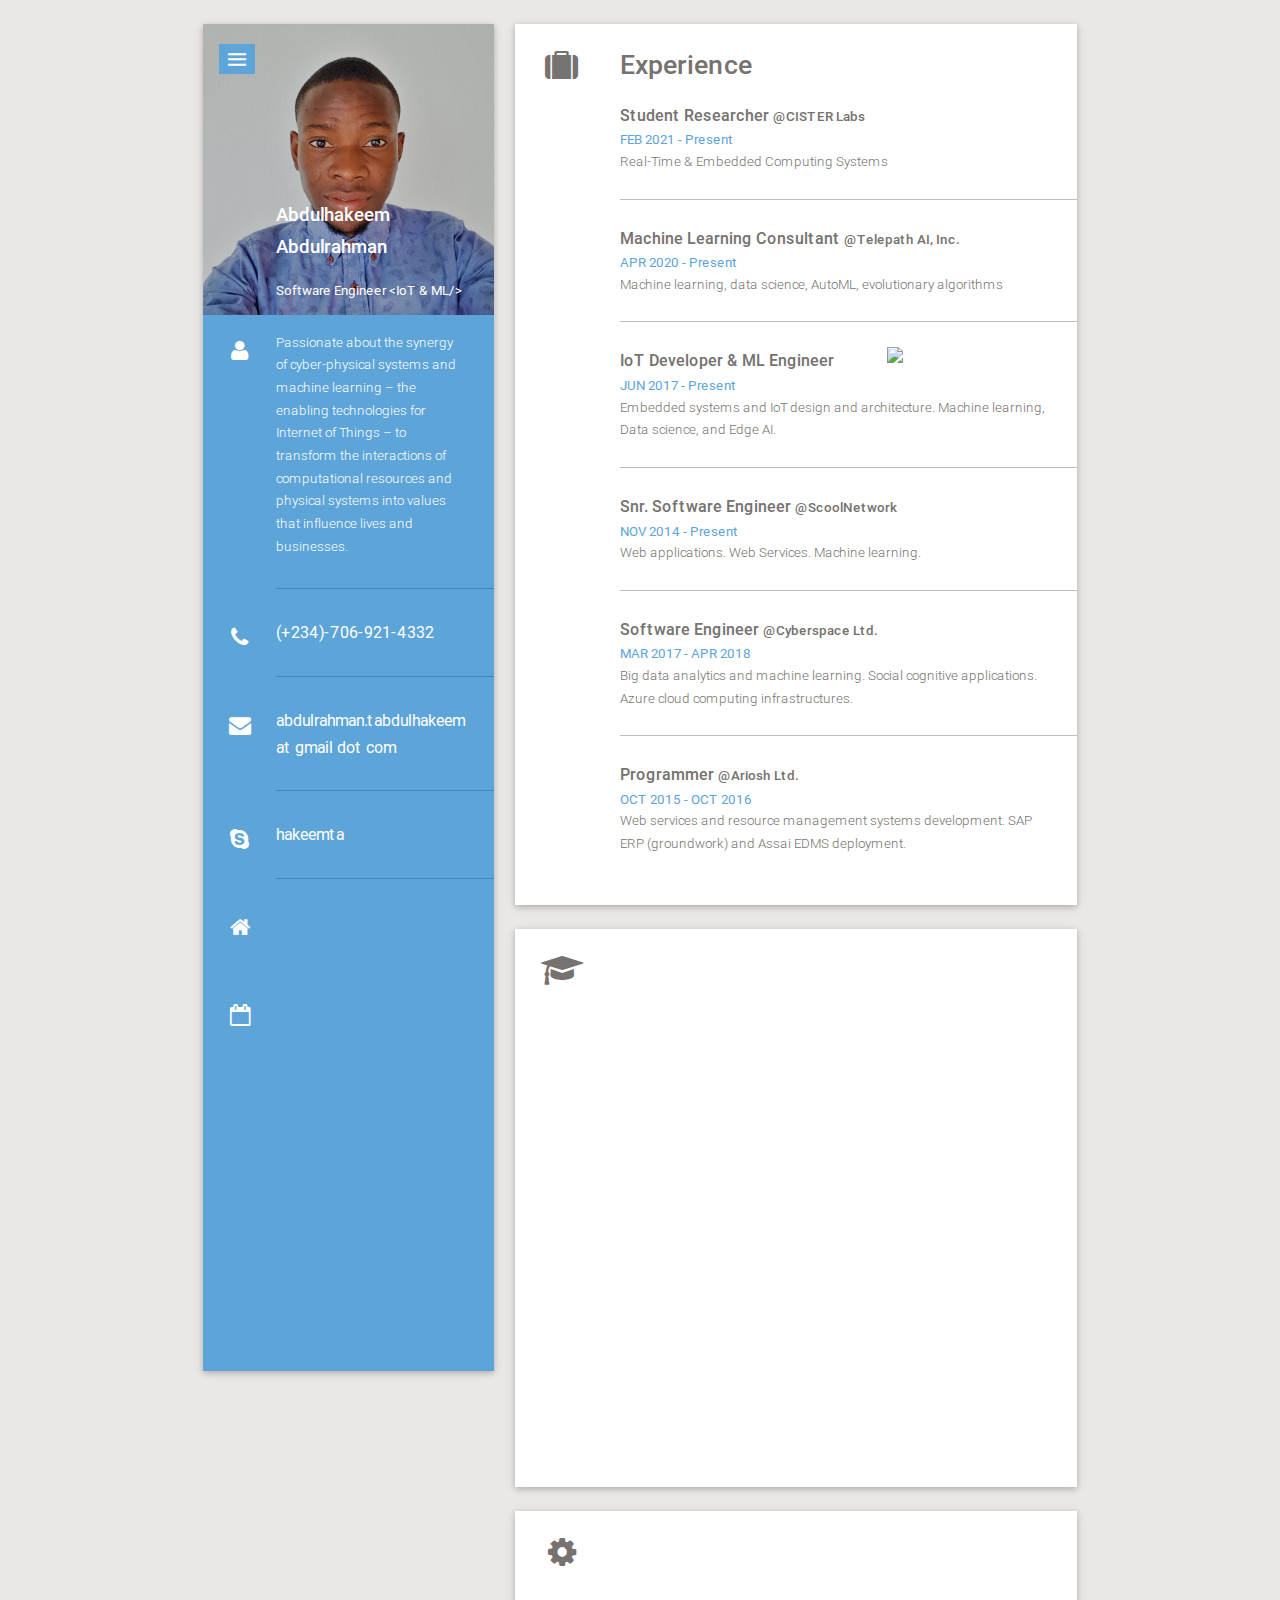
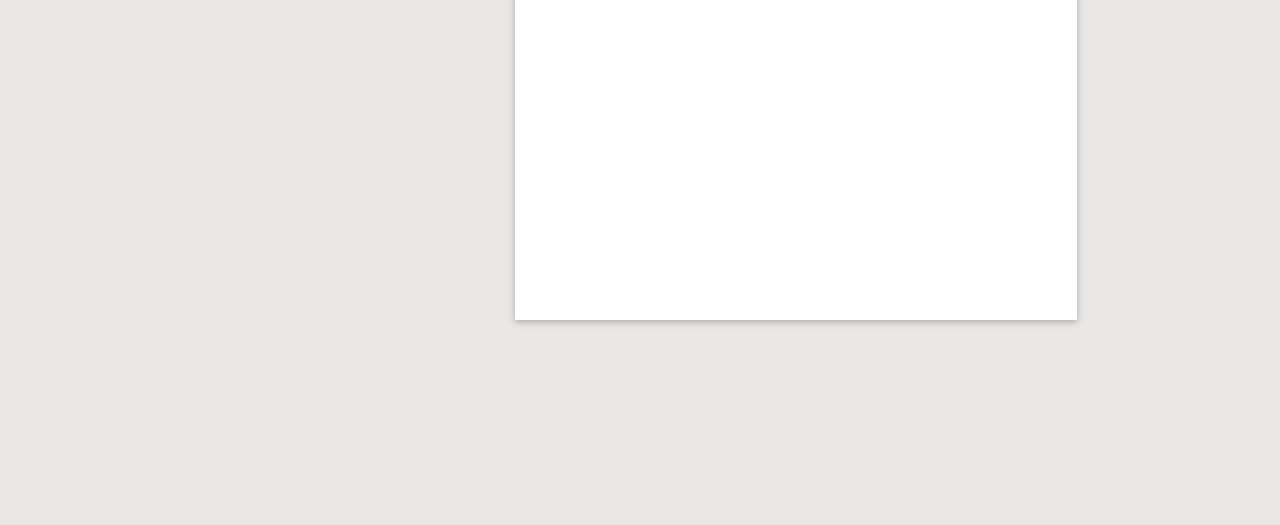
==== commit 9569e319: "Update education" ====
--- a/index.html
+++ b/index.html
@@ -239,10 +239,19 @@
                                 <h2>Experience</h2>
 
                                 <div class="custom-content-wrapper wow fadeIn a2" data-wow-delay="0.2s">
+                                    <h3>Student Researcher 
+                                        <a href="https://www.cister-labs.pt/" target="_blank"><span>@CISTER Labs</a>
+                                    </h3>
+                                    <span>FEB 2021 - Present </span>
+                                    <p> Real-Time & Embedded Computing Systems
+                                    </p>
+                                </div>
+
+                                <div class="custom-content-wrapper wow fadeIn a2" data-wow-delay="0.2s">
                                     <h3>Machine Learning Consultant 
                                         <a href="http://telepath.io/" target="_blank"><span>@Telepath AI, Inc.</a>
                                     </h3>
-                                    <span>JUN 2017 - Present </span>
+                                    <span>APR 2020 - Present </span>
                                     <p> Machine learning, data science, AutoML, evolutionary algorithms
                                     </p>
                                 </div>
@@ -301,6 +310,11 @@
                             </div>
                             <div class="custom-content col s12 m12 l10 wow fadeIn a1" data-wow-delay="0.1s" >
                                 <h2>Education </h2>
+                                <div class="custom-content-wrapper wow fadeIn a2" data-wow-delay="0.2s" >
+                                    <h3>PhD in Electrical and Computer Engineering <a href="https://sigarra.up.pt/feup/en/web_page.Inicial" target="_blank"><span>@University of Porto</span></a></h3>
+                                    <span>FEB 2021 -  Present </span>
+                                    <p></p>
+                                </div>
                                 
                                 <div class="custom-content-wrapper wow fadeIn a2" data-wow-delay="0.2s" >
                                     <h3>Nanodegree™ Machine Learning Engineer <a href="https://graduation.udacity.com/confirm/M6DKCQG6/" target="_blank"><span>@Udacity Inc.</span></a></h3>
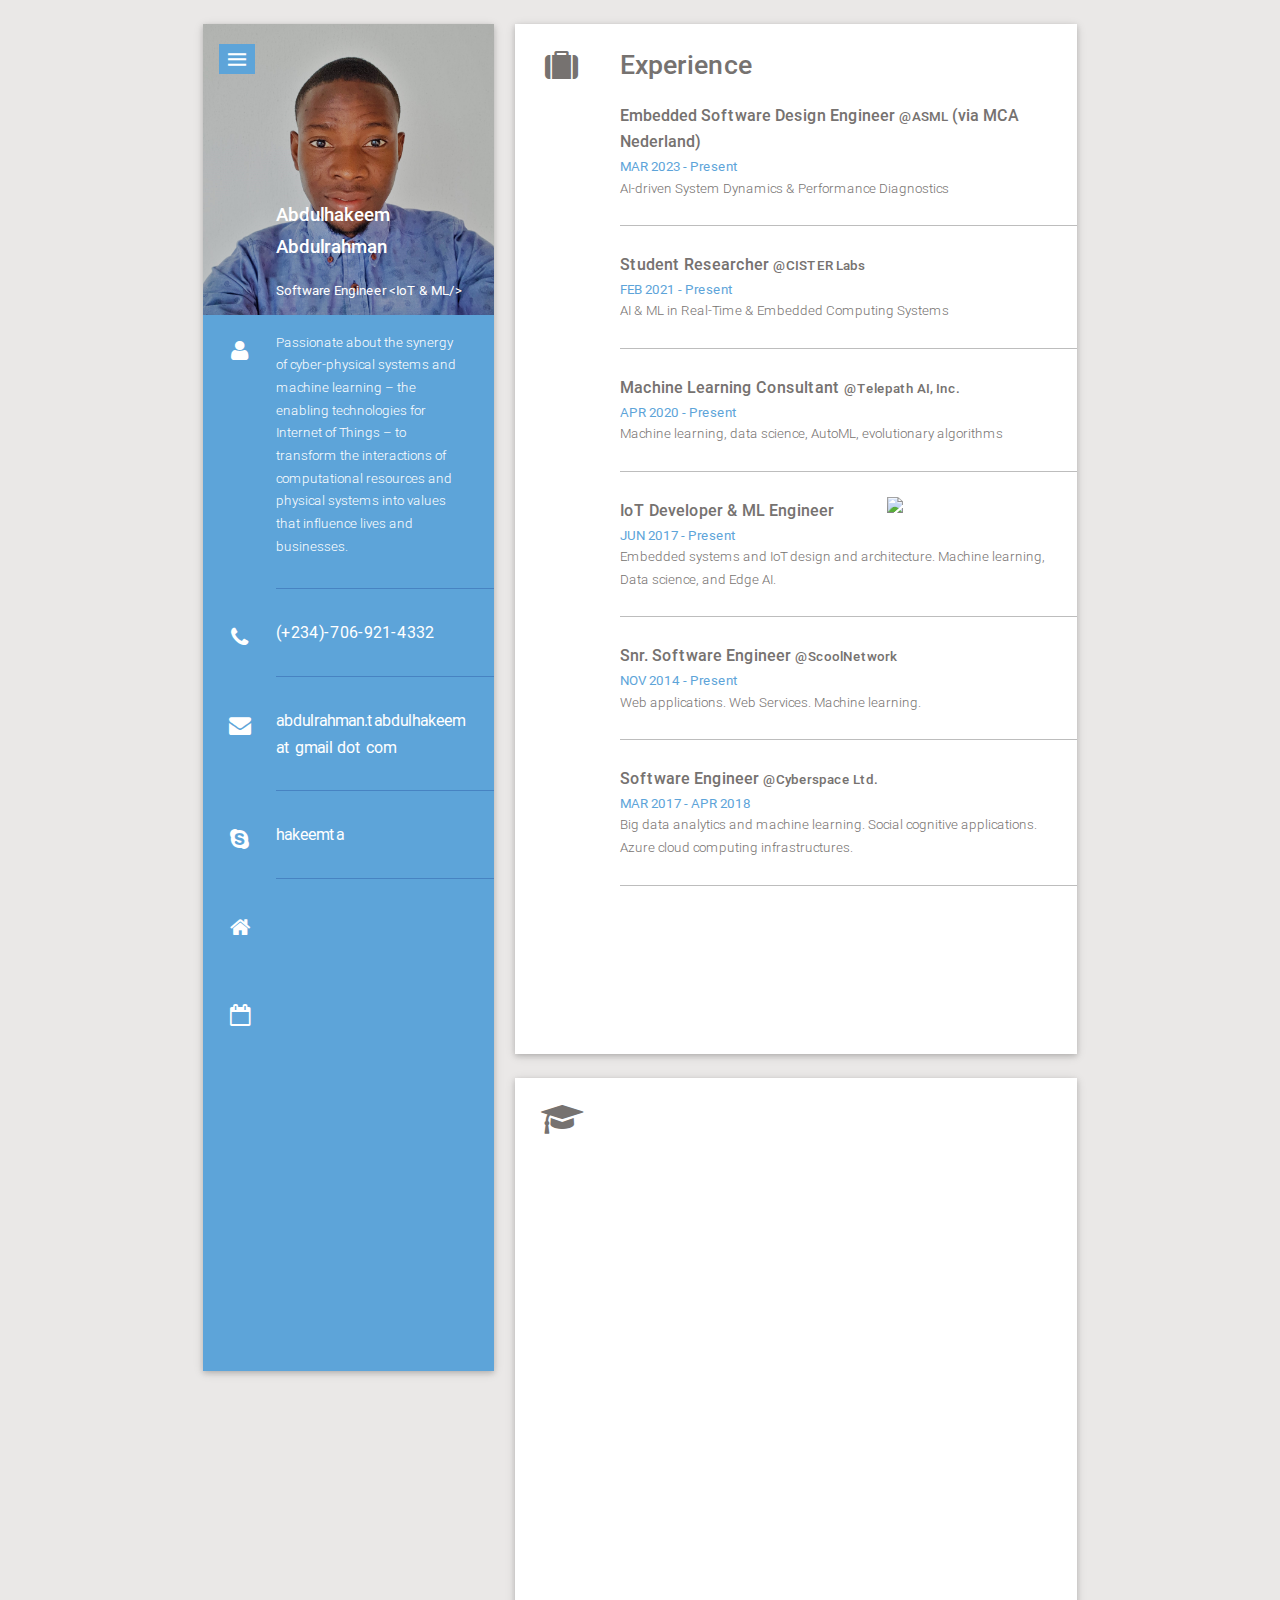
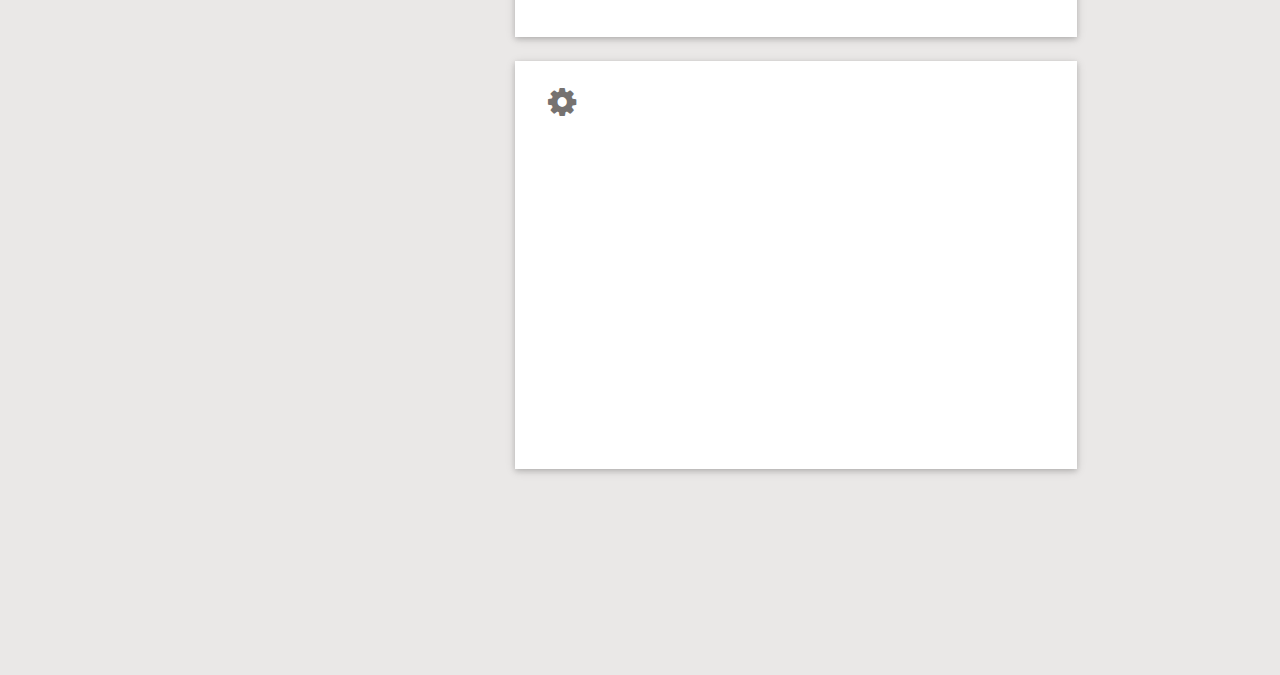
==== commit b62edb71: "Adds ASML/MCA role" ====
--- a/index.html
+++ b/index.html
@@ -237,13 +237,21 @@
                             </div>
                             <div class="custom-content col s12 m12 l10 wow fadeIn a1" data-wow-delay="0.1s">
                                 <h2>Experience</h2>
+                                <div class="custom-content-wrapper wow fadeIn a2" data-wow-delay="0.2s">
+                                    <h3>Embedded Software Design Engineer 
+                                        <a href="https://www.asml.com/en" target="_blank"><span>@ASML</a> (via MCA Nederland)
+                                    </h3>
+                                    <span>MAR 2023 - Present </span>
+                                    <p> AI-driven System Dynamics & Performance Diagnostics
+                                    </p>
+                                </div>
 
                                 <div class="custom-content-wrapper wow fadeIn a2" data-wow-delay="0.2s">
                                     <h3>Student Researcher 
                                         <a href="https://www.cister-labs.pt/" target="_blank"><span>@CISTER Labs</a>
                                     </h3>
                                     <span>FEB 2021 - Present </span>
-                                    <p> Real-Time & Embedded Computing Systems
+                                    <p> AI & ML in Real-Time & Embedded Computing Systems
                                     </p>
                                 </div>
 
